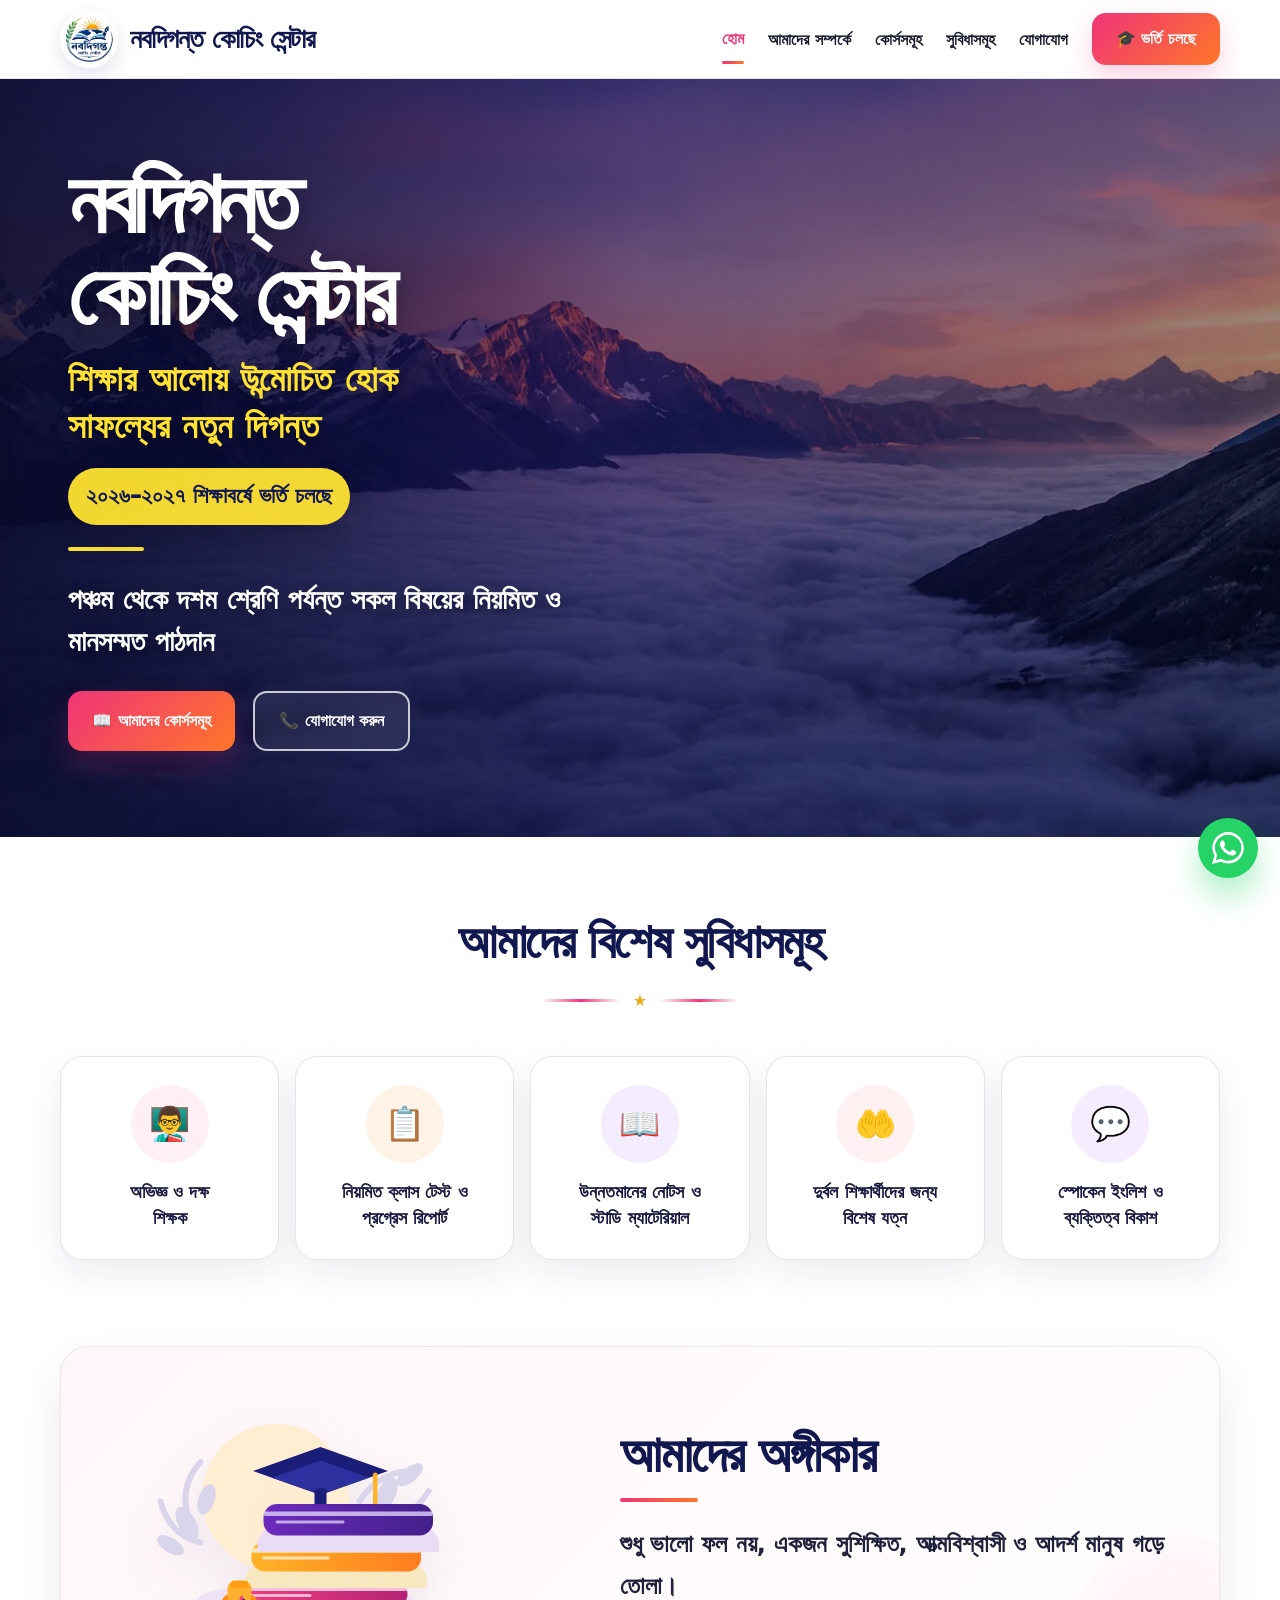
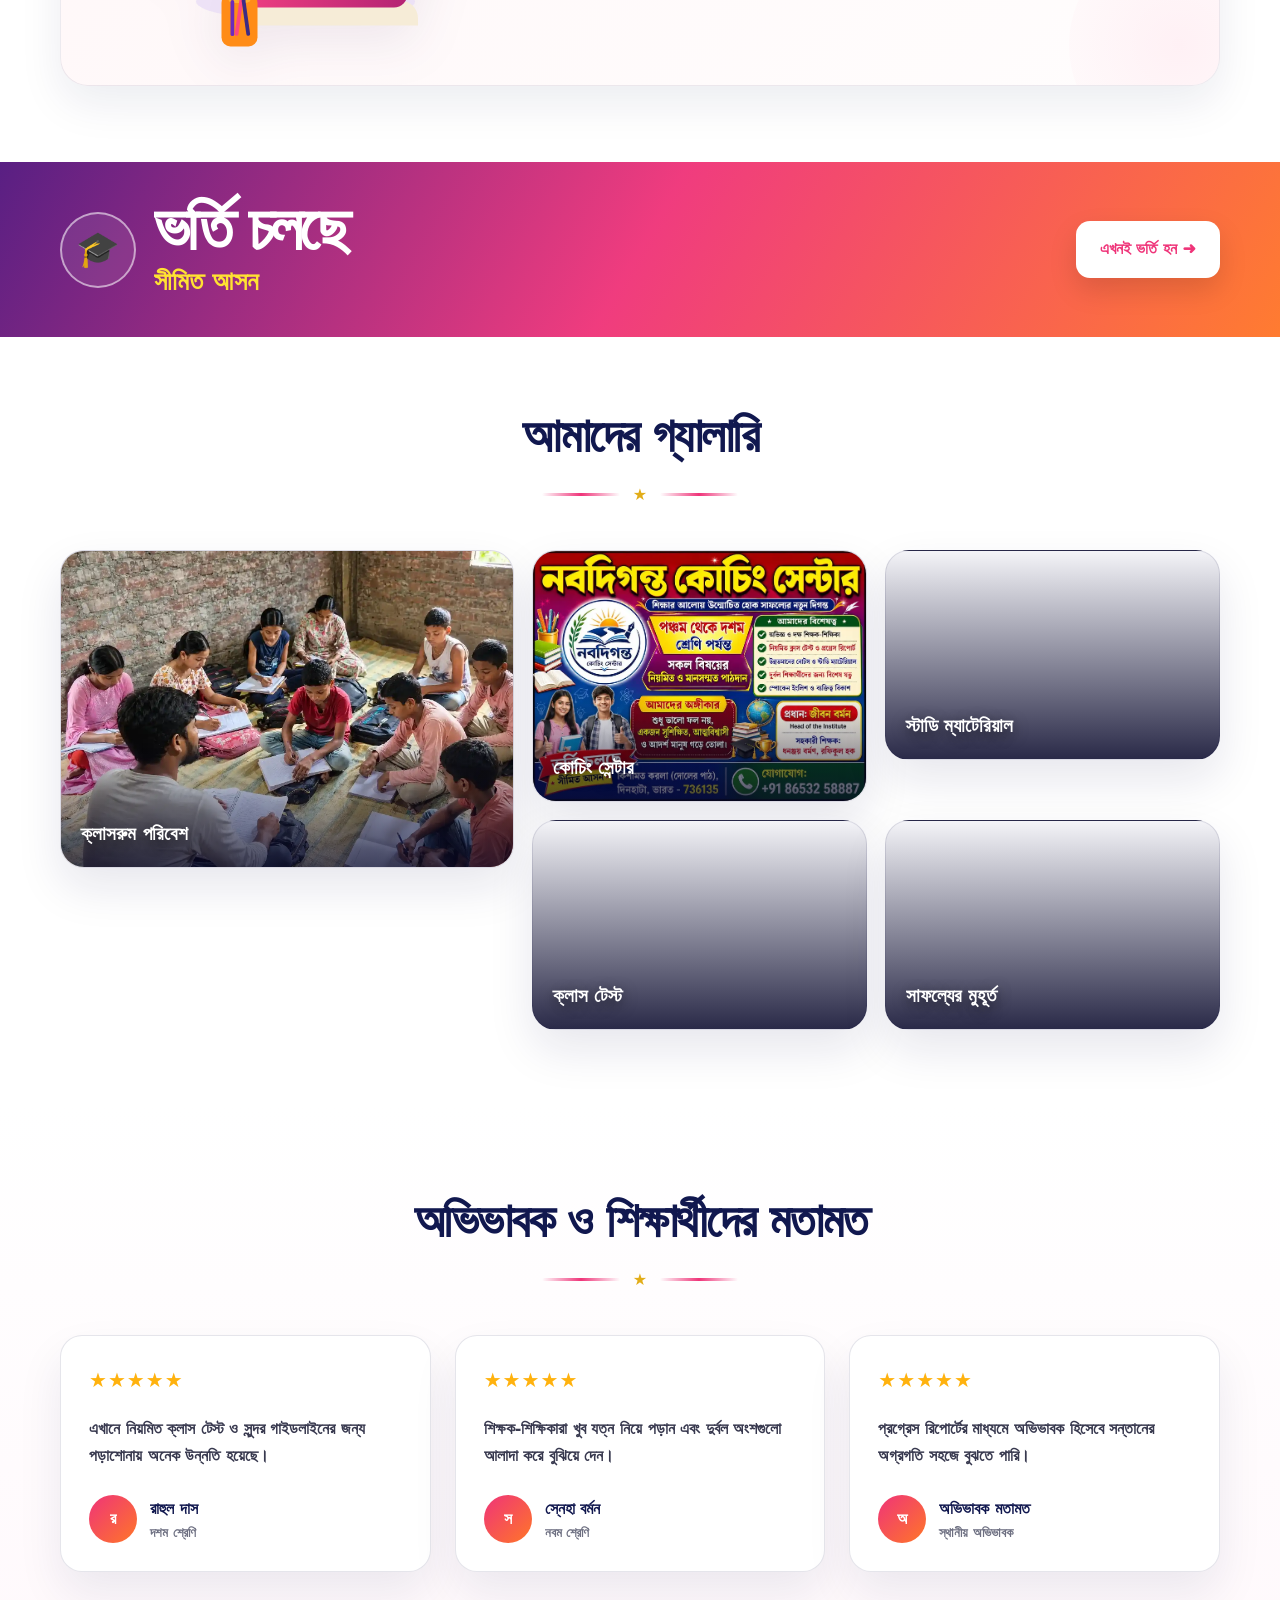
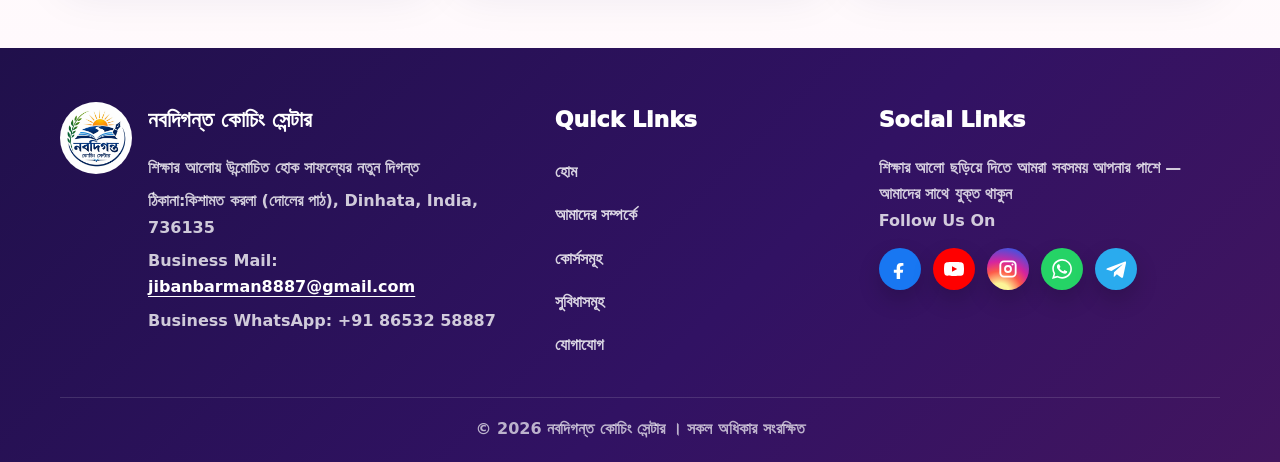
==== index.html @ 36aea7d9 "Update index.html" ====
<!DOCTYPE html>
<html lang="bn">
<head>
  <meta charset="UTF-8" />
  <meta name="viewport" content="width=device-width, initial-scale=1.0" />
  <meta name="description" content="নবদিগন্ত কোচিং সেন্টার - পঞ্চম থেকে দশম শ্রেণি পর্যন্ত সকল বিষয়ের নিয়মিত ও মানসম্মত পাঠদান।" />
  <title>নবদিগন্ত কোচিং সেন্টার</title>
  <link rel="stylesheet" href="style.css">
  
</head>
<body>
  <header class="site-header">
    <div class="container nav">
      <button class="brand nav-go" data-page="home" aria-label="হোমে যান">
        <img src="logo.webp" alt="নবদিগন্ত কোচিং সেন্টার লোগো" class="brand-logo" loading="eager" />
        <span class="brand-title">নবদিগন্ত কোচিং সেন্টার</span>
      </button>
      <button class="hamburger" id="hamburger" aria-label="মেনু">☰</button>
      <nav class="nav-links" id="navLinks">
        <button class="nav-link active" data-page="home">হোম</button>
        <button class="nav-link" data-page="about">আমাদের সম্পর্কে</button>
        <button class="nav-link" data-page="courses">কোর্সসমূহ</button>
        <button class="nav-link" data-page="features">সুবিধাসমূহ</button>
        <button class="nav-link" data-page="contact">যোগাযোগ</button>
        <button class="nav-cta" data-page="contact">🎓 ভর্তি চলছে</button>
      </nav>
    </div>
  </header>

  <main>
    <section id="home" class="page active">
      <div class="hero">
        <div class="container">
          <div class="hero-content">
            <h1>নবদিগন্ত<br>কোচিং সেন্টার</h1>
            <p class="tagline">শিক্ষার আলোয় উন্মোচিত হোক<br>সাফল্যের নতুন দিগন্ত</p>
            <p class="session-badge">২০২৬–২০২৭ শিক্ষাবর্ষে ভর্তি চলছে</p>
            <div class="hero-line"></div>
            <p class="sub">পঞ্চম থেকে দশম শ্রেণি পর্যন্ত সকল বিষয়ের নিয়মিত ও মানসম্মত পাঠদান</p>
            <div class="hero-actions">
              <button class="btn btn-primary" data-page="courses">📖 আমাদের কোর্সসমূহ</button>
              <button class="btn btn-ghost" data-page="contact">📞 যোগাযোগ করুন</button>
            </div>
          </div>
        </div>
      </div>

      <section class="section">
        <div class="container">
          <h2 class="section-title">আমাদের বিশেষ সুবিধাসমূহ</h2>
          <div class="title-deco">★</div>
          <div class="features">
            <article class="feature-card"><div class="feature-icon">👨‍🏫</div><h3>অভিজ্ঞ ও দক্ষ<br>শিক্ষক</h3></article>
            <article class="feature-card"><div class="feature-icon">📋</div><h3>নিয়মিত ক্লাস টেস্ট ও<br>প্রগ্রেস রিপোর্ট</h3></article>
            <article class="feature-card"><div class="feature-icon">📖</div><h3>উন্নতমানের নোটস ও<br>স্টাডি ম্যাটেরিয়াল</h3></article>
            <article class="feature-card"><div class="feature-icon">🤲</div><h3>দুর্বল শিক্ষার্থীদের জন্য<br>বিশেষ যত্ন</h3></article>
            <article class="feature-card"><div class="feature-icon">💬</div><h3>স্পোকেন ইংলিশ ও<br>ব্যক্তিত্ব বিকাশ</h3></article>
          </div>
        </div>
      </section>

            <section class="section commitment-section" style="padding-top:10px">
        <div class="container">
          <div class="commitment commitment-card">
            <div class="commit-visual" aria-hidden="true">
              <svg viewBox="0 0 520 360" role="img" aria-label="বই ও গ্র্যাজুয়েশন ক্যাপ ইলাস্ট্রেশন">
                <defs>
                  <linearGradient id="bookPurple" x1="0" x2="1">
                    <stop offset="0" stop-color="#6c2bbd"/>
                    <stop offset="1" stop-color="#43208a"/>
                  </linearGradient>
                  <linearGradient id="bookOrange" x1="0" x2="1">
                    <stop offset="0" stop-color="#ffb327"/>
                    <stop offset="1" stop-color="#ff7c1f"/>
                  </linearGradient>
                  <linearGradient id="bookPink" x1="0" x2="1">
                    <stop offset="0" stop-color="#f03f81"/>
                    <stop offset="1" stop-color="#b42374"/>
                  </linearGradient>
                </defs>
                <circle cx="170" cy="155" r="98" fill="#ffeecf" opacity="0.95"/>
                <ellipse cx="210" cy="294" rx="146" ry="26" fill="#eadff6" opacity="0.85"/>
                <g fill="none" stroke="#d9d5ea" stroke-width="8" stroke-linecap="round">
                  <path d="M58 194c-14-33-10-62 12-86"/>
                  <path d="M70 215c-27-6-45-24-53-54"/>
                  <path d="M282 160c19-29 48-43 79-40"/>
                  <path d="M296 190c34 2 59-13 78-43"/>
                </g>
                <g fill="#d9d5ea">
                  <ellipse cx="52" cy="190" rx="12" ry="24" transform="rotate(-28 52 190)"/>
                  <ellipse cx="78" cy="158" rx="11" ry="21" transform="rotate(18 78 158)"/>
                  <ellipse cx="30" cy="219" rx="10" ry="20" transform="rotate(-58 30 219)"/>
                  <ellipse cx="318" cy="151" rx="12" ry="24" transform="rotate(24 318 151)"/>
                  <ellipse cx="349" cy="125" rx="10" ry="21" transform="rotate(52 349 125)"/>
                  <ellipse cx="356" cy="185" rx="10" ry="19" transform="rotate(66 356 185)"/>
                </g>
                <g transform="translate(104 88)">
                  <g transform="translate(50 0)">
                    <polygon points="76,0 166,32 76,64 -14,32" fill="#1a1e78"/>
                    <polygon points="76,18 141,41 76,63 11,41" fill="#2e34a4" opacity="0.9"/>
                    <rect x="68" y="55" width="16" height="28" rx="4" fill="#1a1e78"/>
                    <path d="M149 37v64" stroke="#ffb327" stroke-width="6" stroke-linecap="round"/>
                    <circle cx="149" cy="109" r="10" fill="#ff9e13"/>
                  </g>
                  <g transform="translate(0 178)">
                    <path d="M34 27h198c14 0 24 10 24 24v9H10v-9c0-14 10-24 24-24Z" fill="#f6ecd7"/>
                    <rect x="18" y="0" width="224" height="36" rx="18" fill="url(#bookPink)"/>
                    <rect x="18" y="8" width="224" height="6" rx="3" fill="#ffd8ea" opacity="0.85"/>
                    <rect x="28" y="18" width="86" height="4" rx="2" fill="#ffd8ea" opacity="0.8"/>
                  </g>
                  <g transform="translate(20 126)">
                    <path d="M30 29h194c14 0 24 10 24 24v9H6v-9c0-14 10-24 24-24Z" fill="#f7e8c0"/>
                    <rect x="14" y="0" width="226" height="40" rx="18" fill="url(#bookOrange)"/>
                    <rect x="14" y="9" width="226" height="6" rx="3" fill="#fff1d4" opacity="0.85"/>
                    <rect x="28" y="20" width="90" height="4" rx="2" fill="#fff1d4" opacity="0.82"/>
                  </g>
                  <g transform="translate(36 76)">
                    <path d="M30 31h194c14 0 24 10 24 24v9H6v-9c0-14 10-24 24-24Z" fill="#e9ddf5"/>
                    <rect x="14" y="0" width="226" height="42" rx="18" fill="url(#bookPurple)"/>
                    <rect x="14" y="10" width="226" height="6" rx="3" fill="#d8c8f5" opacity="0.85"/>
                    <rect x="30" y="22" width="92" height="4" rx="2" fill="#d8c8f5" opacity="0.8"/>
                  </g>
                  <g transform="translate(-6 178)">
                    <rect x="0" y="18" width="48" height="70" rx="12" fill="#ff8c17"/>
                    <rect x="8" y="2" width="32" height="28" rx="8" fill="#ffb02f"/>
                    <rect x="12" y="0" width="24" height="10" rx="5" fill="#ff9e13"/>
                    <rect x="12" y="26" width="5" height="48" rx="2.5" fill="#6c2bbd"/>
                    <rect x="21" y="20" width="5" height="54" rx="2.5" fill="#ff477e" transform="rotate(8 23.5 47)"/>
                    <rect x="30" y="24" width="5" height="50" rx="2.5" fill="#3d2b84" transform="rotate(-8 32.5 49)"/>
                  </g>
                </g>
              </svg>
            </div>
            <div class="commit-text">
              <h2>আমাদের অঙ্গীকার</h2>
              <div class="commit-underline" aria-hidden="true"></div>
              <p>শুধু ভালো ফল নয়, একজন সুশিক্ষিত, আত্মবিশ্বাসী ও আদর্শ মানুষ গড়ে তোলা।</p>
            </div>
          </div>
        </div>
      </section>

      <section class="admit-strip">
        <div class="container admit-inner">
          <div class="admit-text"><div class="admit-icon">🎓</div><div><h2>ভর্তি চলছে</h2><p>সীমিত আসন</p></div></div>
          <button class="btn" data-page="contact">এখনই ভর্তি হন ➜</button>
        </div>
      </section>

     <section class="section gallery-section">
  <div class="container">
    <h2 class="section-title">আমাদের গ্যালারি</h2>
    <div class="title-deco">★</div>

    <div class="gallery-grid">
      <article class="gallery-card has-image">
        <img src="gallery-classroom.webp" alt="ক্লাসরুম পরিবেশ" loading="lazy">
        <div class="gallery-caption">ক্লাসরুম পরিবেশ</div>
      </article>

      <article class="gallery-card has-image">
        <img src="gallery-center.webp" alt="কোচিং সেন্টার" loading="lazy">
        <div class="gallery-caption">কোচিং সেন্টার</div>
      </article>

      <article class="gallery-card placeholder">
        <div class="gallery-placeholder-text">স্টাডি ম্যাটেরিয়াল</div>
      </article>

      <article class="gallery-card placeholder">
        <div class="gallery-placeholder-text">ক্লাস টেস্ট</div>
      </article>

      <article class="gallery-card placeholder">
        <div class="gallery-placeholder-text">সাফল্যের মুহূর্ত</div>
      </article>
    </div>
  </div>
</section>

      <section class="section testimonials">
        <div class="container">
          <h2 class="section-title">অভিভাবক ও শিক্ষার্থীদের মতামত</h2>
          <div class="title-deco">★</div>
          <div class="testimonial-grid">
            <article class="testimonial-card"><div><div class="stars">★★★★★</div><p>এখানে নিয়মিত ক্লাস টেস্ট ও সুন্দর গাইডলাইনের জন্য পড়াশোনায় অনেক উন্নতি হয়েছে।</p></div><div class="reviewer"><div class="avatar">র</div><div><b>রাহুল দাস</b><span>দশম শ্রেণি</span></div></div></article>
            <article class="testimonial-card"><div><div class="stars">★★★★★</div><p>শিক্ষক-শিক্ষিকারা খুব যত্ন নিয়ে পড়ান এবং দুর্বল অংশগুলো আলাদা করে বুঝিয়ে দেন।</p></div><div class="reviewer"><div class="avatar">স</div><div><b>স্নেহা বর্মন</b><span>নবম শ্রেণি</span></div></div></article>
            <article class="testimonial-card"><div><div class="stars">★★★★★</div><p>প্রগ্রেস রিপোর্টের মাধ্যমে অভিভাবক হিসেবে সন্তানের অগ্রগতি সহজে বুঝতে পারি।</p></div><div class="reviewer"><div class="avatar">অ</div><div><b>অভিভাবক মতামত</b><span>স্থানীয় অভিভাবক</span></div></div></article>
          </div>
        </div>
      </section>
    </section>

    <section id="about" class="page">
      <div class="page-hero"><div class="container"><h1>আমাদের সম্পর্কে</h1><p>শিক্ষার আলোয় উজ্জ্বল ভবিষ্যৎ গড়ার অঙ্গীকার।</p></div></div>
      <div class="section"><div class="container teacher-grid">
        <article class="teacher-card"><div class="teacher-photo"><img src="jibon.jpeg" alt="জীবন বর্মন" loading="lazy"></div><div class="teacher-content"><h3>জীবন বর্মন</h3><span class="badge">Head of the Institute</span><p>নবদিগন্ত কোচিং সেন্টারের প্রধান হিসেবে তিনি শিক্ষার্থীদের নিয়মিত, মানসম্মত ও ফলপ্রসূ পাঠদানের মাধ্যমে আত্মবিশ্বাসী করে তুলতে কাজ করেন।</p><button class="details-btn" data-teacher="jibon">বিস্তারিত দেখুন ➜</button></div></article>
        <article class="teacher-card"><div class="teacher-photo"><img src="dhananjay.webp" alt="ধনঞ্জয় বর্মণ" loading="lazy"></div><div class="teacher-content"><h3>ধনঞ্জয় বর্মণ</h3><span class="badge">Assistant Teacher</span><p>বিষয়ভিত্তিক সহায়তা, নিয়মিত অনুশীলন এবং দুর্বল শিক্ষার্থীদের বিশেষ যত্নের মাধ্যমে শিক্ষার্থীদের অগ্রগতি নিশ্চিত করেন।</p><button class="details-btn" data-teacher="dhananjay">বিস্তারিত দেখুন ➜</button></div></article>
        <article class="teacher-card"><div class="teacher-photo"><img src="rafikul.webp" alt="রফিকুল হক" loading="lazy"></div><div class="teacher-content"><h3>রফিকুল হক</h3><span class="badge">Assistant Teacher</span><p>সহজ ভাষায় পড়ানো, নিয়মিত মূল্যায়ন এবং স্টাডি ম্যাটেরিয়ালের মাধ্যমে শিক্ষার্থীদের শেখার পথকে আরও কার্যকর করে তোলেন।</p><button class="details-btn" data-teacher="rafikul">বিস্তারিত দেখুন ➜</button></div></article>
      </div></div>
    </section>

    <section id="courses" class="page">
      <div class="page-hero"><div class="container"><h1>কোর্সসমূহ</h1><p>পঞ্চম থেকে দশম শ্রেণি পর্যন্ত সকল বিষয়।</p></div></div>
      <div class="section course-section-body">
        <div class="container cards-grid course-layout">
          <article class="course-card course-style-card">
            <span class="class-badge">Class 5</span>
            <h3>পঞ্চম শ্রেণি</h3>
            <p>সকল বিষয়ে নিয়মিত ক্লাস, নিয়মিত ক্লাস টেস্ট এবং উন্নতমানের স্টাডি ম্যাটেরিয়াল সহ সম্পূর্ণ পাঠদান।</p>
            <button class="course-contact-btn" data-page="contact">যোগাযোগ করুন</button>
          </article>
          <article class="course-card course-style-card">
            <span class="class-badge">Class 6</span>
            <h3>ষষ্ঠ শ্রেণি</h3>
            <p>সকল বিষয়ে নিয়মিত ক্লাস, নিয়মিত ক্লাস টেস্ট এবং উন্নতমানের স্টাডি ম্যাটেরিয়াল সহ সম্পূর্ণ পাঠদান।</p>
            <button class="course-contact-btn" data-page="contact">যোগাযোগ করুন</button>
          </article>
          <article class="course-card course-style-card">
            <span class="class-badge">Class 7</span>
            <h3>সপ্তম শ্রেণি</h3>
            <p>সকল বিষয়ে নিয়মিত ক্লাস, নিয়মিত ক্লাস টেস্ট এবং উন্নতমানের স্টাডি ম্যাটেরিয়াল সহ সম্পূর্ণ পাঠদান।</p>
            <button class="course-contact-btn" data-page="contact">যোগাযোগ করুন</button>
          </article>
          <article class="course-card course-style-card">
            <span class="class-badge">Class 8</span>
            <h3>অষ্টম শ্রেণি</h3>
            <p>সকল বিষয়ে নিয়মিত ক্লাস, নিয়মিত ক্লাস টেস্ট এবং উন্নতমানের স্টাডি ম্যাটেরিয়াল সহ সম্পূর্ণ পাঠদান।</p>
            <button class="course-contact-btn" data-page="contact">যোগাযোগ করুন</button>
          </article>
          <article class="course-card course-style-card">
            <span class="class-badge">Class 9</span>
            <h3>নবম শ্রেণি</h3>
            <p>সকল বিষয়ে নিয়মিত ক্লাস, নিয়মিত ক্লাস টেস্ট এবং উন্নতমানের স্টাডি ম্যাটেরিয়াল সহ সম্পূর্ণ পাঠদান।</p>
            <button class="course-contact-btn" data-page="contact">যোগাযোগ করুন</button>
          </article>
          <article class="course-card course-style-card">
            <span class="class-badge">Class 10</span>
            <h3>দশম শ্রেণি</h3>
            <p>সকল বিষয়ে নিয়মিত ক্লাস, নিয়মিত ক্লাস টেস্ট এবং উন্নতমানের স্টাডি ম্যাটেরিয়াল সহ সম্পূর্ণ পাঠদান।</p>
            <button class="course-contact-btn" data-page="contact">যোগাযোগ করুন</button>
          </article>
        </div>
      </div>
    </section>

    <section id="features" class="page">
      <div class="page-hero"><div class="container"><h1>সুবিধাসমূহ</h1><p>মানসম্মত পড়াশোনার জন্য প্রয়োজনীয় সব সহায়তা।</p></div></div>
      <div class="section facilities-section-body">
        <div class="container facility-page-grid">
          <article class="facility-detail-card">
            <div class="facility-detail-icon">👨‍🏫</div>
            <h3>অভিজ্ঞ ও দক্ষ শিক্ষক-শিক্ষিকা</h3>
            <p>প্রতিটি বিষয়ে দীর্ঘ অভিজ্ঞতাসম্পন্ন শিক্ষক-শিক্ষিকা দ্বারা পাঠদান করা হয়, যাতে শিক্ষার্থী প্রতিটি বিষয় সহজে ও সঠিকভাবে বুঝতে পারে।</p>
          </article>
          <article class="facility-detail-card">
            <div class="facility-detail-icon">📝</div>
            <h3>নিয়মিত ক্লাস টেস্ট</h3>
            <p>প্রতি অধ্যায় শেষে নিয়মিত ক্লাস টেস্টের মাধ্যমে শিক্ষার্থীর প্রস্তুতি যাচাই করা হয় এবং দুর্বলতা চিহ্নিত করা হয়।</p>
          </article>
          <article class="facility-detail-card">
            <div class="facility-detail-icon">📊</div>
            <h3>প্রগ্রেস রিপোর্ট</h3>
            <p>অভিভাবকদের নিয়মিত প্রগ্রেস রিপোর্ট প্রদান করা হয়, যাতে তারা সন্তানের অগ্রগতি সহজে বুঝতে পারেন।</p>
          </article>
          <article class="facility-detail-card">
            <div class="facility-detail-icon">📚</div>
            <h3>উন্নতমানের স্টাডি ম্যাটেরিয়াল</h3>
            <p>প্রতিটি বিষয়ের জন্য বিশেষভাবে প্রস্তুতকৃত নোটস ও স্টাডি ম্যাটেরিয়াল সরবরাহ করা হয়।</p>
          </article>
          <article class="facility-detail-card">
            <div class="facility-detail-icon">🤝</div>
            <h3>দুর্বল শিক্ষার্থীদের জন্য বিশেষ যত্ন</h3>
            <p>যেসব শিক্ষার্থী পড়াশোনায় পিছিয়ে থাকে তাদের জন্য অতিরিক্ত সময় দিয়ে ব্যক্তিগতভাবে সহায়তা করা হয়।</p>
          </article>
          <article class="facility-detail-card">
            <div class="facility-detail-icon">🗣️</div>
            <h3>স্পোকেন ইংলিশ ও ব্যক্তিত্ব বিকাশ</h3>
            <p>একাডেমিক পড়াশোনার পাশাপাশি স্পোকেন ইংলিশ ও ব্যক্তিত্ব বিকাশমূলক ক্লাসের মাধ্যমে শিক্ষার্থীদের আত্মবিশ্বাসী করে তোলা হয়।</p>
          </article>
        </div>
      </div>
    </section>

    <section id="contact" class="page">
      <div class="page-hero"><div class="container"><h1>যোগাযোগ করুন</h1><p>ভর্তি বা কোর্স সম্পর্কিত তথ্যের জন্য আবেদন করুন।</p></div></div>
      <div class="section"><div class="container contact-layout">
        <div class="contact-card">
          <h3>যোগাযোগ তথ্য</h3>
          <p><b>ঠিকানা:</b> কিশামত করলা (দোলের পাঠ), Dinhata, India, 736135</p>
          <p><b>মোবাইল:</b> +91 86532 58887</p>
          <p>
  <b>ই-মেইল:</b>
  <a class="text-link" href="mailto:jibanbarman8887@gmail.com">jibanbarman8887@gmail.com</a>
</p>

<iframe
  class="map"
  title="নবদিগন্ত কোচিং সেন্টার লোকেশন"
  loading="lazy"
  referrerpolicy="no-referrer-when-downgrade"
  src="https://www.google.com/maps?q=Kishamat%20Karla%20Doler%20Path%2C%20Dinhata%2C%20India%2C%20736135&output=embed">
</iframe>

<div class="map-actions">
  <a class="map-open-link" href="https://maps.app.goo.gl/Ch2WeiC2NN7s2JCHA" target="_blank" rel="noopener">
    📍 Google Maps-এ খুলুন
  </a>
</div>
          
        </div>
        <div class="contact-card">
          <h3>Apply Form</h3>
          <form class="apply-form" id="applyForm">
            <input class="field" id="studentName" placeholder="শিক্ষার্থীর নাম" required>
            <input class="field" id="studentClass" placeholder="শ্রেণি" required>
            <input class="field" id="guardianName" placeholder="অভিভাবকের নাম" required>
            
            <input
  class="field"
  id="phone"
  type="tel"
  inputmode="numeric"
  pattern="[6-9][0-9]{9}"
  maxlength="10"
  placeholder="১০ সংখ্যার মোবাইল নম্বর"
  title="ভারতীয় ১০ সংখ্যার মোবাইল নম্বর দিন, যেমন 8653258887"
  required
>
            <textarea class="field" id="message" placeholder="বার্তা / কোন কোর্সে ভর্তি হতে চান"></textarea>
            <button class="btn btn-primary" type="submit">WhatsApp-এ আবেদন পাঠান ➜</button>
          </form>
        </div>
      </div></div>
    </section>
  </main>

  <footer class="site-footer">
    <div class="container footer-grid">
      <div class="footer-brand">
        <img src="/logo.webp" alt="লোগো" class="footer-logo" loading="lazy">
        <div><h3 class="footer-title">নবদিগন্ত কোচিং সেন্টার</h3><p>শিক্ষার আলোয় উন্মোচিত হোক সাফল্যের নতুন দিগন্ত</p><p><b>ঠিকানা:</b>কিশামত করলা (দোলের পাঠ), Dinhata, India, 736135</p>
            <p><b>Business Mail:</b> 
                <a class="footer-contact-link" href="mailto:jibanbarman8887@gmail.com">jibanbarman8887@gmail.com</a></p>
            <p><b>Business WhatsApp:</b> +91 86532 58887</p>
        </div>
      </div>
      <div><h3 class="footer-title">Quick Links</h3><div class="footer-links"><button class="footer-link" data-page="home">হোম</button><button class="footer-link" data-page="about">আমাদের সম্পর্কে</button><button class="footer-link" data-page="courses">কোর্সসমূহ</button><button class="footer-link" data-page="features">সুবিধাসমূহ</button><button class="footer-link" data-page="contact">যোগাযোগ</button></div></div>
      <div><h3 class="footer-title">Social Links</h3><p> শিক্ষার আলো ছড়িয়ে দিতে আমরা সবসময় আপনার পাশে — আমাদের সাথে যুক্ত থাকুন <br> Follow Us On </p><div class="socials">
          <a class="social fb" href="https://www.facebook.com/share/1J6nj59dWC/" target="_blank" rel="noopener" aria-label="Facebook" title="Facebook">
            <svg viewBox="0 0 24 24" aria-hidden="true"><path fill="currentColor" d="M14 8.2h2.1V5.1c-.36-.05-1.6-.16-3.04-.16-3 0-5.06 1.83-5.06 5.2v2.86H4.6v3.48H8V24h4.1v-7.52h3.2l.51-3.48H12.1v-2.52c0-1 .28-1.68 1.9-1.68Z"/></svg>
          </a>
          <a class="social yt" href="#" target="_blank" rel="noopener" aria-label="YouTube" title="YouTube">
            <svg viewBox="0 0 24 24" aria-hidden="true"><path fill="currentColor" d="M23.5 6.2a3 3 0 0 0-2.1-2.12C19.55 3.6 12 3.6 12 3.6s-7.55 0-9.4.48A3 3 0 0 0 .5 6.2 31.1 31.1 0 0 0 0 12a31.1 31.1 0 0 0 .5 5.8 3 3 0 0 0 2.1 2.12c1.85.48 9.4.48 9.4.48s7.55 0 9.4-.48a3 3 0 0 0 2.1-2.12A31.1 31.1 0 0 0 24 12a31.1 31.1 0 0 0-.5-5.8ZM9.6 15.43V8.57L15.85 12 9.6 15.43Z"/></svg>
          </a>
          <a class="social ig" href="https://www.instagram.com/nabadiganta_coaching_centre?igsh=OGljODZleG50ZTNn" target="_blank" rel="noopener" aria-label="Instagram" title="Instagram">
            <svg viewBox="0 0 24 24" aria-hidden="true"><path fill="none" stroke="currentColor" stroke-width="2.2" d="M7.2 2.8h9.6a4.4 4.4 0 0 1 4.4 4.4v9.6a4.4 4.4 0 0 1-4.4 4.4H7.2a4.4 4.4 0 0 1-4.4-4.4V7.2a4.4 4.4 0 0 1 4.4-4.4Z"/><circle cx="12" cy="12" r="3.6" fill="none" stroke="currentColor" stroke-width="2.2"/><circle cx="17.4" cy="6.6" r="1.25" fill="currentColor"/></svg>
          </a>
          
          <a class="social wa" href="https://wa.me/918653258887?text=নমস্কার%2C%20নবদিগন্ত%20কোচিং%20সেন্টারে%20ভর্তি%20সম্পর্কে%20জানতে%20চাই।" target="_blank" rel="noopener" aria-label="WhatsApp" title="WhatsApp">
            <svg viewBox="0 0 24 24" aria-hidden="true"><path fill="currentColor" d="M20.5 3.5A11.8 11.8 0 0 0 12.1 0C5.6 0 .3 5.25.3 11.72c0 2.07.55 4.1 1.6 5.88L0 24l6.6-1.73a11.9 11.9 0 0 0 5.5 1.38h.01c6.5 0 11.8-5.25 11.8-11.72 0-3.13-1.22-6.07-3.4-8.43Zm-8.4 18.16c-1.75 0-3.46-.47-4.95-1.35l-.36-.22-3.92 1.03 1.04-3.8-.25-.4a9.7 9.7 0 0 1-1.48-5.2c0-5.36 4.45-9.72 9.92-9.72a9.9 9.9 0 0 1 7.02 2.9 9.6 9.6 0 0 1 2.9 6.83c0 5.36-4.45 9.73-9.92 9.73Zm5.45-7.3c-.3-.15-1.78-.87-2.06-.97-.28-.1-.48-.15-.68.15-.2.3-.78.96-.96 1.16-.18.2-.35.22-.65.07-.3-.15-1.27-.46-2.42-1.47-.9-.79-1.5-1.77-1.68-2.06-.18-.3-.02-.46.13-.61.14-.14.3-.35.45-.52.15-.18.2-.3.3-.5.1-.2.05-.37-.02-.52-.07-.15-.68-1.62-.94-2.22-.25-.58-.5-.5-.68-.5h-.58c-.2 0-.52.08-.8.37-.28.3-1.05 1.02-1.05 2.48s1.08 2.88 1.23 3.08c.15.2 2.13 3.2 5.15 4.49.72.31 1.28.5 1.72.64.72.23 1.38.2 1.9.12.58-.09 1.78-.72 2.03-1.41.25-.7.25-1.3.18-1.42-.08-.12-.28-.2-.58-.34Z"/></svg>
          </a>
          <a class="social tg" href="#" target="_blank" rel="noopener" aria-label="Telegram" title="Telegram">
            <svg viewBox="0 0 24 24" aria-hidden="true"><path fill="currentColor" d="M22.2 3.3 1.5 11.2c-1.4.55-1.38 1.32-.25 1.67l5.32 1.64L18.9 6.8c.58-.35 1.12-.16.68.23l-9.98 8.9-.38 5.48c.55 0 .8-.25 1.1-.55l2.65-2.52 5.5 4.03c1.01.55 1.74.27 1.99-.92l3.6-16.65c.37-1.45-.57-2.1-1.86-1.5Z"/></svg>
          </a>
        </div></div>
    </div>
    <div class="container copyright">© 2026 নবদিগন্ত কোচিং সেন্টার । সকল অধিকার সংরক্ষিত</div>
  </footer>

  <a
  class="wa-float"
  href="https://wa.me/918653258887?text=%E0%A6%A8%E0%A6%AE%E0%A6%B8%E0%A7%8D%E0%A6%95%E0%A6%BE%E0%A6%B0%20%E0%A6%B8%E0%A7%8D%E0%A6%AF%E0%A6%BE%E0%A6%B0%20%F0%9F%99%8F%2C%20%E0%A6%86%E0%A6%AE%E0%A6%BF%20%E0%A6%86%E0%A6%AA%E0%A6%A8%E0%A6%BE%E0%A6%B0%20%E0%A6%A8%E0%A6%AC%E0%A6%A6%E0%A6%BF%E0%A6%97%E0%A6%A8%E0%A7%8D%E0%A6%A4%20%E0%A6%95%E0%A7%8B%E0%A6%9A%E0%A6%BF%E0%A6%82%20%E0%A6%B8%E0%A7%87%E0%A6%A8%E0%A7%8D%E0%A6%9F%E0%A6%BE%E0%A6%B0%E0%A7%87%20%E0%A6%AD%E0%A6%B0%E0%A7%8D%E0%A6%A4%E0%A6%BF%20%E0%A6%B8%E0%A6%AE%E0%A7%8D%E0%A6%AA%E0%A6%B0%E0%A7%8D%E0%A6%95%E0%A7%87%20%E0%A6%9C%E0%A6%BE%E0%A6%A8%E0%A6%A4%E0%A7%87%20%E0%A6%9A%E0%A6%BE%E0%A6%87%E0%A5%A4"
  target="_blank"
  rel="noopener"
  aria-label="WhatsApp-এ যোগাযোগ করুন"
  title="WhatsApp-এ যোগাযোগ করুন"
>
  <svg viewBox="0 0 24 24" aria-hidden="true">
    <path fill="currentColor" d="M20.5 3.5A11.8 11.8 0 0 0 12.1 0C5.6 0 .3 5.25.3 11.72c0 2.07.55 4.1 1.6 5.88L0 24l6.6-1.73a11.9 11.9 0 0 0 5.5 1.38h.01c6.5 0 11.8-5.25 11.8-11.72 0-3.13-1.22-6.07-3.4-8.43Zm-8.4 18.16c-1.75 0-3.46-.47-4.95-1.35l-.36-.22-3.92 1.03 1.04-3.8-.25-.4a9.7 9.7 0 0 1-1.48-5.2c0-5.36 4.45-9.72 9.92-9.72a9.9 9.9 0 0 1 7.02 2.9 9.6 9.6 0 0 1 2.9 6.83c0 5.36-4.45 9.73-9.92 9.73Zm5.45-7.3c-.3-.15-1.78-.87-2.06-.97-.28-.1-.48-.15-.68.15-.2.3-.78.96-.96 1.16-.18.2-.35.22-.65.07-.3-.15-1.27-.46-2.42-1.47-.9-.79-1.5-1.77-1.68-2.06-.18-.3-.02-.46.13-.61.14-.14.3-.35.45-.52.15-.18.2-.3.3-.5.1-.2.05-.37-.02-.52-.07-.15-.68-1.62-.94-2.22-.25-.58-.5-.5-.68-.5h-.58c-.2 0-.52.08-.8.37-.28.3-1.05 1.02-1.05 2.48s1.08 2.88 1.23 3.08c.15.2 2.13 3.2 5.15 4.49.72.31 1.28.5 1.72.64.72.23 1.38.2 1.9.12.58-.09 1.78-.72 2.03-1.41.25-.7.25-1.3.18-1.42-.08-.12-.28-.2-.58-.34Z"/>
  </svg>
</a>

  <div class="modal" id="teacherModal">
    <div class="modal-box">
      <div class="modal-head"><h2 id="modalTitle">শিক্ষকের তথ্য</h2><button class="modal-close" id="modalClose">×</button></div>
      <div class="modal-body" id="modalBody"></div>
    </div>
  </div>
  <script src="script.js" defer></script>
  
</body>
</html>
---- style.css ----
:root{
      --navy:#11184f;--ink:#17162f;--muted:#666a80;--pink:#ef3479;--orange:#ff7628;--yellow:#ffe232;--purple:#4d167e;--violet:#241052;--soft:#fff8f6;--card:#fff;--line:rgba(18,24,79,.11);--shadow:0 18px 48px rgba(18,24,79,.12);--shadow2:0 12px 28px rgba(239,52,121,.22);--max:1160px;--radius:26px;
    }
    *{box-sizing:border-box}
    html{scroll-behavior:smooth}
    body{margin:0;font-family:system-ui,-apple-system,"Segoe UI","Noto Sans Bengali","Nirmala UI",Arial,sans-serif;color:var(--ink);background:#fff;line-height:1.65;text-rendering:optimizeLegibility}
    img{max-width:100%;display:block}
    a{color:inherit;text-decoration:none}
    button,input,textarea{font:inherit}
    .container{width:min(var(--max),calc(100% - 34px));margin-inline:auto}

    /* Header */
    .site-header{position:sticky;top:0;z-index:1000;background:rgba(255,255,255,.96);backdrop-filter:blur(18px);border-bottom:1px solid var(--line)}
    .nav{height:78px;display:flex;align-items:center;justify-content:space-between;gap:22px}
    .brand{display:flex;align-items:center;gap:12px;min-width:fit-content;border:0;background:transparent;cursor:pointer;padding:0;text-align:left}
    .brand-logo{width:58px;height:58px;border-radius:50%;object-fit:cover;box-shadow:0 8px 20px rgba(17,24,79,.11)}
    .brand-title{font-weight:950;color:var(--navy);font-size:clamp(19px,2.1vw,28px);line-height:1.08;letter-spacing:-.035em}
    .nav-links{display:flex;align-items:center;gap:24px;font-weight:850;color:#17192d}
    .nav-link{position:relative;padding:23px 0 20px;border:0;background:transparent;cursor:pointer;font-size:15.5px;font-weight:950;color:#17192d;white-space:nowrap;transition:.22s ease}
    .nav-link::after{content:"";position:absolute;left:50%;right:50%;bottom:8px;height:3px;border-radius:99px;background:linear-gradient(90deg,var(--pink),var(--orange));transition:.28s ease}
    .nav-link:hover,.nav-link.active{color:var(--pink);transform:translateY(-1px)}
    .nav-link:hover::after,.nav-link.active::after{left:0;right:0}
    .nav-cta{border:0;cursor:pointer;display:inline-flex;align-items:center;gap:8px;padding:13px 24px;border-radius:14px;background:linear-gradient(135deg,var(--pink),var(--orange));color:white;font-weight:950;box-shadow:var(--shadow2);white-space:nowrap;transition:.25s ease}
    .nav-cta:hover{transform:translateY(-2px);box-shadow:0 16px 34px rgba(239,52,121,.28)}
    .hamburger{display:none;border:0;background:#fff0f4;color:var(--pink);width:44px;height:44px;border-radius:14px;font-size:25px;font-weight:900;cursor:pointer}

    /* Page switching */
    .page{display:none}
    .page.active{display:block}

    /* Hero */
    .hero{position:relative;min-height:640px;display:flex;align-items:center;overflow:hidden;background-image:linear-gradient(90deg,rgba(9,9,40,.84),rgba(20,15,57,.48),rgba(7,8,28,.40)),url('/hero.bg.webp');background-size:cover;background-position:center}
    .hero-content{width:min(620px,100%);padding:78px 0 86px;margin-left:clamp(18px,4vw,62px)}
    .hero h1{margin:0 0 14px;color:#fff;font-size:clamp(47px,7vw,88px);line-height:1.05;font-weight:1000;letter-spacing:-.06em;text-shadow:0 8px 24px rgba(0,0,0,.35)}
    .hero .tagline{margin:0;color:var(--yellow);font-size:clamp(24px,3vw,35px);font-weight:950;line-height:1.35;text-shadow:0 6px 18px rgba(0,0,0,.28)}
    .hero-line{width:76px;height:4px;border-radius:99px;background:var(--yellow);margin:18px 0}
    .hero .sub{color:#fff;font-size:clamp(19px,2.2vw,28px);font-weight:850;max-width:510px;line-height:1.5;text-shadow:0 6px 18px rgba(0,0,0,.3)}
    .hero-actions{display:flex;gap:18px;flex-wrap:wrap;margin-top:28px}
    .btn{border:0;cursor:pointer;display:inline-flex;align-items:center;justify-content:center;gap:10px;padding:15px 24px;border-radius:14px;font-weight:950;transition:.25s ease}
    .btn-primary{background:linear-gradient(135deg,var(--pink),var(--orange));color:#fff;box-shadow:var(--shadow2)}
    .btn-primary:hover,.btn-ghost:hover{transform:translateY(-2px)}
    .btn-ghost{background:rgba(255,255,255,.07);color:#fff;border:2px solid rgba(255,255,255,.75);backdrop-filter:blur(8px)}

    /* Sections */
    .section{padding:76px 0}
    .section-title{text-align:center;margin:0 0 36px;color:var(--navy);font-size:clamp(31px,4vw,48px);line-height:1.18;font-weight:1000;letter-spacing:-.045em}
    .title-deco{display:flex;align-items:center;justify-content:center;gap:13px;margin-top:-18px;margin-bottom:42px;color:#e2ad18}
    .title-deco::before,.title-deco::after{content:"";width:78px;height:3px;border-radius:99px;background:linear-gradient(90deg,transparent,var(--pink),transparent)}
    .features{display:grid;grid-template-columns:repeat(5,1fr);gap:16px}
    .feature-card{background:#fff;border:1px solid var(--line);border-radius:22px;padding:28px 18px;text-align:center;box-shadow:0 14px 36px rgba(17,24,79,.08);transition:.25s ease}
    .feature-card:hover{transform:translateY(-6px);box-shadow:var(--shadow)}
    .feature-icon{width:78px;height:78px;border-radius:50%;display:grid;place-items:center;margin:0 auto 16px;background:#fff0f5;color:var(--pink);font-size:33px}
    .feature-card:nth-child(2) .feature-icon{background:#fff3e8;color:var(--orange)}
    .feature-card:nth-child(3) .feature-icon{background:#f3edff;color:#6d35b5}
    .feature-card:nth-child(4) .feature-icon{background:#fff0f2;color:#f04d62}
    .feature-card:nth-child(5) .feature-icon{background:#f6ecff;color:#8a35ac}
    .feature-card h3{font-size:18px;line-height:1.45;color:#1a1940;margin:0;font-weight:900}
    .commitment-section{padding-top:10px}
    .commitment{position:relative;display:grid;grid-template-columns:minmax(280px,.92fr) minmax(320px,1.08fr);gap:42px;align-items:center;background:linear-gradient(135deg,#fff7f8,#fffdfd);border:1px solid rgba(18,24,79,.08);border-radius:28px;padding:34px 42px;box-shadow:0 18px 44px rgba(17,24,79,.08);overflow:hidden}
    .commitment::before{content:"";position:absolute;inset:auto -70px -70px auto;width:220px;height:220px;border-radius:50%;background:radial-gradient(circle,rgba(255,215,228,.32),rgba(255,215,228,0));pointer-events:none}
    .commit-visual{display:flex;align-items:center;justify-content:center;padding-left:6px}
    .commit-visual svg{width:min(100%,390px);height:auto;filter:drop-shadow(0 18px 24px rgba(48,31,89,.08))}
    .commit-text{position:relative;z-index:1;max-width:570px}
    .commit-text h2{font-size:clamp(34px,4vw,52px);line-height:1.15;color:var(--navy);margin:0 0 14px;font-weight:1000;letter-spacing:-.04em}
    .commit-underline{width:78px;height:4px;border-radius:99px;background:linear-gradient(90deg,var(--pink),var(--orange));margin:0 0 22px}
    .commit-text p{font-size:clamp(22px,2.35vw,24px);font-weight:760;line-height:1.72;margin:0;color:#20223c}

    .commit-text{min-width:0}
    .commit-heading{display:flex;align-items:center;gap:14px;margin-bottom:12px}
    .commit-heading h2{margin:0}
    .commit-heading-icon{width:58px;height:58px;border-radius:18px;display:grid;place-items:center;background:linear-gradient(135deg,#fff0f5,#fff3e8);border:1px solid rgba(239,52,121,.16);box-shadow:0 14px 28px rgba(17,24,79,.09);font-size:30px;flex:0 0 auto}

    .admit-strip{background:linear-gradient(120deg,rgba(82,22,126,.96),rgba(239,52,121,.96),rgba(255,118,40,.96));color:#fff;padding:34px 0;position:relative;overflow:hidden}
    .admit-inner{display:flex;align-items:center;justify-content:space-between;gap:28px}
    .admit-text{display:flex;align-items:center;gap:18px}
    .admit-icon{width:76px;height:76px;border-radius:50%;display:grid;place-items:center;border:2px solid rgba(255,255,255,.55);font-size:35px;background:rgba(255,255,255,.08)}
    .admit-text h2{font-size:clamp(40px,5vw,66px);line-height:1;margin:0;font-weight:1000;letter-spacing:-.06em}
    .admit-text p{margin:0;color:var(--yellow);font-size:26px;font-weight:950}
    .admit-strip .btn{background:#fff;color:var(--pink);box-shadow:0 12px 28px rgba(0,0,0,.13)}

    /* Testimonials - screenshot style */
    .testimonials{background:linear-gradient(180deg,#fff,#fff9fc);padding-top:86px}
    .testimonial-grid{display:grid;grid-template-columns:repeat(3,1fr);gap:24px}
    .testimonial-card{background:#fff;border:1px solid var(--line);border-radius:22px;padding:28px;box-shadow:0 22px 46px rgba(18,24,79,.08);min-height:210px;display:flex;flex-direction:column;justify-content:space-between}
    .stars{color:#ffb20e;font-size:20px;letter-spacing:1px;margin-bottom:18px}
    .testimonial-card p{margin:0 0 26px;color:#38394f;font-weight:650;line-height:1.7}
    .reviewer{display:flex;align-items:center;gap:13px}
    .avatar{width:48px;height:48px;border-radius:50%;display:grid;place-items:center;background:linear-gradient(135deg,var(--pink),var(--orange));color:#fff;font-weight:950}
    .reviewer b{display:block;color:var(--navy);font-weight:950}
    .reviewer span{display:block;color:#6e7082;font-size:13px;font-weight:700}

    /* Gallery Final - 2 images visible, 3 placeholders */
.gallery-section{
  background:#fff;
  padding-top:70px;
}

.gallery-grid{
  display:grid;
  grid-template-columns:1.15fr .85fr .85fr;
  gap:18px;
  align-items:start;
}

.gallery-card{
  position:relative;
  overflow:hidden;
  border-radius:24px;
  background:linear-gradient(180deg,#f4f4f8 0%,#2a2a48 100%);
  box-shadow:0 20px 46px rgba(18,24,79,.10);
  border:1px solid var(--line);
  min-height:210px;
}

/* Image cards: no crop */
.gallery-card.has-image{
  background:#f4f2f7;
}

.gallery-card.has-image img{
  width:100%;
  height:auto;
  display:block;
}

/* First image large */
.gallery-card:nth-child(1){
  grid-row:span 2;
}

/* Caption */
.gallery-caption,
.gallery-placeholder-text{
  position:absolute;
  left:20px;
  bottom:18px;
  z-index:2;
  color:#fff;
  font-weight:950;
  font-size:19px;
  text-shadow:0 4px 14px rgba(0,0,0,.55);
}

/* Gradient only on image cards */
.gallery-card.has-image::after{
  content:"";
  position:absolute;
  left:0;
  right:0;
  bottom:0;
  height:42%;
  background:linear-gradient(180deg,rgba(9,9,40,0),rgba(9,9,40,.72));
  pointer-events:none;
}

/* Placeholder cards */
.gallery-card.placeholder{
  display:flex;
  align-items:flex-end;
}

/* Tablet */
@media (max-width:980px){
  .gallery-grid{
    grid-template-columns:1fr 1fr;
  }

  .gallery-card:nth-child(1){
    grid-row:span 1;
  }
}

/* Mobile */
@media (max-width:620px){
  .gallery-grid{
    grid-template-columns:1fr;
    gap:18px;
  }

  .gallery-card{
    min-height:210px;
    border-radius:20px;
  }

  .gallery-caption,
  .gallery-placeholder-text{
    left:16px;
    bottom:14px;
    font-size:18px;
  }
}
    /* Sub pages */
    .page-hero{padding:96px 0;background:linear-gradient(135deg,var(--violet),var(--pink),var(--orange));color:#fff;text-align:center}
    .page-hero h1{font-size:clamp(40px,6vw,68px);margin:0 0 8px;font-weight:1000;letter-spacing:-.055em}
    .page-hero p{font-size:20px;margin:0;font-weight:750;color:rgba(255,255,255,.92)}
    .info-box{background:#fff;border:1px solid var(--line);border-radius:26px;box-shadow:var(--shadow);padding:34px;margin-top:34px;font-size:19px;font-weight:650}
    .teacher-grid{display:grid;grid-template-columns:repeat(3,1fr);gap:24px}
    .teacher-card{border-radius:24px;background:#fff;border:1px solid var(--line);box-shadow:0 18px 46px rgba(17,24,79,.10);overflow:hidden;display:flex;flex-direction:column}
    .teacher-photo{height:260px;background:linear-gradient(135deg,#fbf0ff,#fff4f7);display:grid;place-items:center;overflow:hidden}
    .teacher-photo img{width:100%;height:100%;object-fit:cover}
    .blank-person{width:90px;height:90px;border-radius:50%;display:grid;place-items:center;background:#ffe7f1;border:1px dashed #ff9cc3;color:#5f2ba1;font-size:42px}
    .teacher-content{padding:24px}
    .teacher-content h3{font-size:31px;line-height:1.1;color:var(--navy);margin:0 0 8px;font-weight:1000}
    .badge{display:inline-flex;padding:6px 13px;border-radius:99px;background:#ffe8f2;color:var(--pink);font-weight:950;font-size:13px;margin-bottom:16px}
    .teacher-content p{margin:0 0 18px;color:#45465c;font-weight:650}
    .details-btn{border:0;background:transparent;color:var(--pink);font-weight:950;padding:0;cursor:pointer;display:inline-flex;align-items:center;gap:7px}
    .details-btn:hover{text-decoration:underline;text-underline-offset:5px}
    .cards-grid{display:grid;grid-template-columns:repeat(3,1fr);gap:22px}
    .course-card,.contact-card{background:#fff;border:1px solid var(--line);border-radius:24px;padding:26px;box-shadow:0 18px 46px rgba(17,24,79,.08)}
    .course-card h3,.contact-card h3{font-size:24px;color:var(--navy);margin:0 0 8px}
    .contact-layout{display:grid;grid-template-columns:1fr 1.08fr;gap:24px;align-items:start}
    .apply-form{display:grid;gap:13px}
    .field{width:100%;border:1px solid var(--line);border-radius:14px;padding:13px 15px;background:#fff;color:var(--ink);outline:none}
    .field:focus{border-color:var(--pink);box-shadow:0 0 0 4px rgba(239,52,121,.11)}
    textarea.field{min-height:115px;resize:vertical}
    .map{width:100%;height:315px;border:0;border-radius:22px;box-shadow:var(--shadow)}

    /* Footer */
    .site-footer{background:linear-gradient(135deg,#20104b,#311263 58%,#42155f);color:#fff;padding:54px 0 20px}
    .footer-grid{display:grid;grid-template-columns:1.35fr .85fr 1fr;gap:34px;align-items:start}
    .footer-brand{display:flex;align-items:flex-start;gap:16px}
    .footer-logo{width:72px;height:72px;border-radius:50%;object-fit:cover;background:#fff;flex:0 0 auto}
    .footer-title{margin:0 0 16px;font-size:22px;font-weight:1000}
    .site-footer p{margin:7px 0;color:rgba(255,255,255,.78);font-weight:650}
    .footer-links{display:grid;gap:9px}
    .footer-link{position:relative;width:max-content;border:0;background:transparent;color:rgba(255,255,255,.82);font-weight:850;padding:4px 0;cursor:pointer}
    .footer-link::after{content:"";position:absolute;left:0;bottom:0;width:0;height:2px;border-radius:99px;background:linear-gradient(90deg,var(--pink),var(--orange));transition:.25s ease}
    .footer-link:hover{color:#fff;transform:translateX(4px)}
    .footer-link:hover::after{width:100%}
    .socials{display:flex;gap:12px;flex-wrap:wrap;margin-top:14px}
    .social{width:42px;height:42px;border-radius:50%;display:grid;place-items:center;color:#fff;font-weight:1000;transition:.25s ease;box-shadow:0 10px 22px rgba(0,0,0,.18)}
    .social svg{width:20px;height:20px;display:block}
    .social:hover{transform:translateY(-4px) scale(1.04)}
    .social:focus-visible{outline:3px solid rgba(255,255,255,.65);outline-offset:4px}
    .fb{background:#1877f2}.yt{background:#ff0000}.ig{background:radial-gradient(circle at 30% 110%,#fdf497 0 20%,#fd5949 42%,#d6249f 60%,#285AEB 92%)}.x{background:#59627a}.in{background:#0a66c2}.wa{background:#25d366}.tg{background:#2aabee}
    .copyright{margin-top:34px;padding-top:18px;border-top:1px solid rgba(255,255,255,.13);text-align:center;color:rgba(255,255,255,.68);font-weight:650}

    /* WhatsApp floating */
.wa-float{
  position:fixed;
  right:22px;
  bottom:22px;
  width:60px;
  height:60px;
  border-radius:50%;
  z-index:999;
  display:grid;
  place-items:center;
  background:#25d366;
  color:#fff;
  box-shadow:0 18px 32px rgba(37,211,102,.36);
  transition:.25s ease;
}

.wa-float svg{
  width:32px;
  height:32px;
  display:block;
}

.wa-float:hover{
  transform:translateY(-4px) scale(1.05);
  box-shadow:0 22px 38px rgba(37,211,102,.45);
}

@media (max-width:620px){
  .wa-float{
    width:54px;
    height:54px;
    right:15px;
    bottom:15px;
  }

  .wa-float svg{
    width:29px;
    height:29px;
  }
}
    /* Modal */
    .modal{position:fixed;inset:0;display:none;align-items:center;justify-content:center;background:rgba(7,9,30,.62);z-index:2000;padding:18px}
    .modal.show{display:flex}
    .modal-box{width:min(680px,100%);background:#fff;border-radius:24px;box-shadow:0 30px 80px rgba(0,0,0,.28);overflow:hidden}
    .modal-head{padding:20px 24px;background:linear-gradient(135deg,var(--pink),var(--orange));color:#fff;display:flex;align-items:center;justify-content:space-between;gap:16px}
    .modal-head h2{margin:0;font-size:27px;line-height:1.2}
    .modal-close{border:0;width:38px;height:38px;border-radius:50%;background:rgba(255,255,255,.18);color:#fff;font-size:24px;cursor:pointer}
    .modal-body{padding:24px;color:#262841;font-weight:650}
    .modal-body ul{margin:10px 0 0;padding-left:22px}

    @media (max-width:980px){
      .hamburger{display:grid;place-items:center}
      .nav{height:72px}
      .nav-links{position:absolute;top:72px;left:0;right:0;background:#fff;display:none;flex-direction:column;align-items:stretch;gap:0;padding:12px 17px 18px;border-bottom:1px solid var(--line);box-shadow:0 18px 42px rgba(17,24,79,.12)}
      .nav-links.open{display:flex}
      .nav-link{padding:13px 4px;text-align:left}
      .nav-link::after{bottom:5px}
      .nav-cta{padding:12px 16px;justify-content:center}
      .features{grid-template-columns:repeat(2,1fr)}
      .commitment,.contact-layout{grid-template-columns:1fr}
      .commitment{gap:28px;padding:28px 26px}
      .commit-text{text-align:center;max-width:none}
      .commit-underline{margin-inline:auto}
      .commit-visual{padding-left:0}
      .teacher-grid,.cards-grid,.testimonial-grid,.footer-grid{grid-template-columns:1fr}
      .gallery-grid{grid-template-columns:1fr 1fr;grid-auto-rows:190px}
      .gallery-item.big{grid-row:span 1}
    }
    @media (max-width:620px){
      .container{width:min(100% - 26px,var(--max))}
      .brand-title{font-size:18px}
      .brand-logo{width:48px;height:48px}
      .hero{min-height:650px;background-position:center}
      .hero-content{margin-left:0;padding:70px 0 82px}
      .hero h1{font-size:46px}
      .hero .tagline{font-size:24px}
      .hero .sub{font-size:19px}
      .hero-actions,.admit-inner,.admit-text{align-items:flex-start;flex-direction:column}
      .features{grid-template-columns:1fr}
      .section{padding:56px 0}
      .commitment{padding:24px 20px}
      .commit-text h2{font-size:36px}
      .commit-text p{font-size:20px;line-height:1.65}
      .commit-heading{align-items:flex-start;gap:11px}
      .commit-heading-icon{width:48px;height:48px;border-radius:15px;font-size:25px}
      .gallery-grid{grid-template-columns:1fr;grid-auto-rows:190px}
      .footer-brand{flex-direction:column}
      .wa-float{width:54px;height:54px;right:15px;bottom:15px}
    }
  

    /* Uploaded reference-matched body updates: courses + facilities + hero spacing only */
    #courses .section,
    #features .section{background:#fff7fb;padding:80px 0 88px}
    .course-layout{grid-template-columns:repeat(3,minmax(0,1fr));gap:28px;align-items:stretch}
    .course-style-card{border:0;border-radius:22px;padding:28px 26px 24px;min-height:255px;background:#fff;box-shadow:0 22px 55px rgba(32,18,54,.075);display:flex;flex-direction:column;justify-content:flex-start;transition:.25s ease}
    .course-style-card:hover{transform:translateY(-5px);box-shadow:0 30px 70px rgba(32,18,54,.13)}
    .class-badge{display:inline-flex;width:max-content;align-items:center;justify-content:center;padding:9px 18px;border-radius:999px;background:linear-gradient(135deg,#f2357b,#ff6a2a);color:#fff;font-size:13px;font-weight:900;margin-bottom:24px;box-shadow:0 10px 22px rgba(242,53,123,.22)}
    .course-style-card h3{font-size:26px;line-height:1.22;color:#12133f;margin:0 0 16px;font-weight:1000}
    .course-style-card p{font-size:16px;line-height:1.8;color:#76788c;margin:0 0 24px;flex:1}
    .course-contact-btn{border:0;width:100%;padding:15px 18px;border-radius:14px;background:linear-gradient(135deg,rgba(242,53,123,.10),rgba(255,106,42,.10));color:#f2357b;font-weight:1000;font-size:16px;cursor:pointer;transition:.25s ease}
    .course-contact-btn:hover{background:linear-gradient(135deg,#f2357b,#ff6a2a);color:#fff;transform:translateY(-2px);box-shadow:0 16px 32px rgba(242,53,123,.22)}

    .facility-page-grid{display:grid;grid-template-columns:repeat(3,minmax(0,1fr));gap:28px}
    .facility-detail-card{background:#fff;border-radius:22px;padding:30px 26px 28px;min-height:245px;box-shadow:0 22px 55px rgba(32,18,54,.075);border:0;transition:.25s ease}
    .facility-detail-card:hover{transform:translateY(-5px);box-shadow:0 30px 70px rgba(32,18,54,.13)}
    .facility-detail-icon{width:58px;height:58px;border-radius:50%;display:grid;place-items:center;font-size:27px;background:linear-gradient(135deg,#f2357b,#ff6a2a);box-shadow:0 14px 26px rgba(242,53,123,.20);margin-bottom:24px}
    .facility-detail-card h3{font-size:23px;line-height:1.35;color:#12133f;margin:0 0 16px;font-weight:1000}
    .facility-detail-card p{font-size:16px;line-height:1.82;color:#74778c;margin:0}
    .hero-content{padding-left:8px;text-align:left;margin-left:0}
    @media (max-width:980px){.course-layout,.facility-page-grid{grid-template-columns:repeat(2,minmax(0,1fr));gap:20px}.course-style-card,.facility-detail-card{min-height:auto}}
    @media (max-width:640px){#courses .section,#features .section{padding:50px 0 62px}.course-layout,.facility-page-grid{grid-template-columns:1fr}.course-style-card,.facility-detail-card{padding:24px 20px}.course-style-card h3{font-size:23px}.facility-detail-card h3{font-size:21px}.hero-content{padding-left:0}}

    .text-link{
  color:var(--pink);
  font-weight:900;
  text-decoration:underline;
  text-underline-offset:4px;
  word-break:break-word;
}
.text-link:hover{
  color:var(--orange);
}

.footer-contact-link{
  color:#fff;
  font-weight:900;
  text-decoration:underline;
  text-underline-offset:4px;
  word-break:break-word;
}
.footer-contact-link:hover{
  color:var(--yellow);
}

.map-actions{
  margin-top:12px;
}

.map-open-link{
  display:inline-flex;
  align-items:center;
  justify-content:center;
  gap:8px;
  padding:12px 16px;
  border-radius:14px;
  background:linear-gradient(135deg,var(--pink),var(--orange));
  color:#fff;
  font-weight:950;
  box-shadow:0 12px 24px rgba(239,52,121,.18);
  transition:.25s ease;
}

.map-open-link:hover{
  transform:translateY(-2px);
  box-shadow:0 16px 30px rgba(239,52,121,.25);
}

.session-badge{
  display:inline-flex;
  align-items:center;
  justify-content:center;
  margin:18px 0 4px;
  padding:10px 18px;
  border-radius:999px;
  background:rgba(255,226,50,.95);
  color:#11184f;
  font-size:clamp(17px,2vw,22px);
  font-weight:1000;
  box-shadow:0 12px 28px rgba(0,0,0,.18);
}

/* Mobile only hero title size fix */
@media (max-width:620px){
  .hero h1{
    font-size:clamp(34px, 10vw, 40px);
    line-height:1.08;
    letter-spacing:-.04em;
  }
}
/* Mobile gallery overlap fix */
@media (max-width:620px){

  .gallery-section{
    padding-top:50px;
  }

  .gallery-grid{
    display:flex !important;
    flex-direction:column !important;
    gap:18px !important;
  }

  .gallery-card,
  .gallery-card:nth-child(1){
    grid-row:auto !important;
    width:100% !important;
    min-height:0 !important;
    height:auto !important;
    overflow:hidden !important;
    border-radius:20px;
  }

  .gallery-card.has-image img{
    width:100% !important;
    height:auto !important;
    display:block !important;
  }

  .gallery-card.placeholder{
    height:220px !important;
    min-height:220px !important;
  }

  .gallery-caption,
  .gallery-placeholder-text{
    left:16px;
    bottom:14px;
    font-size:18px;
  }
}
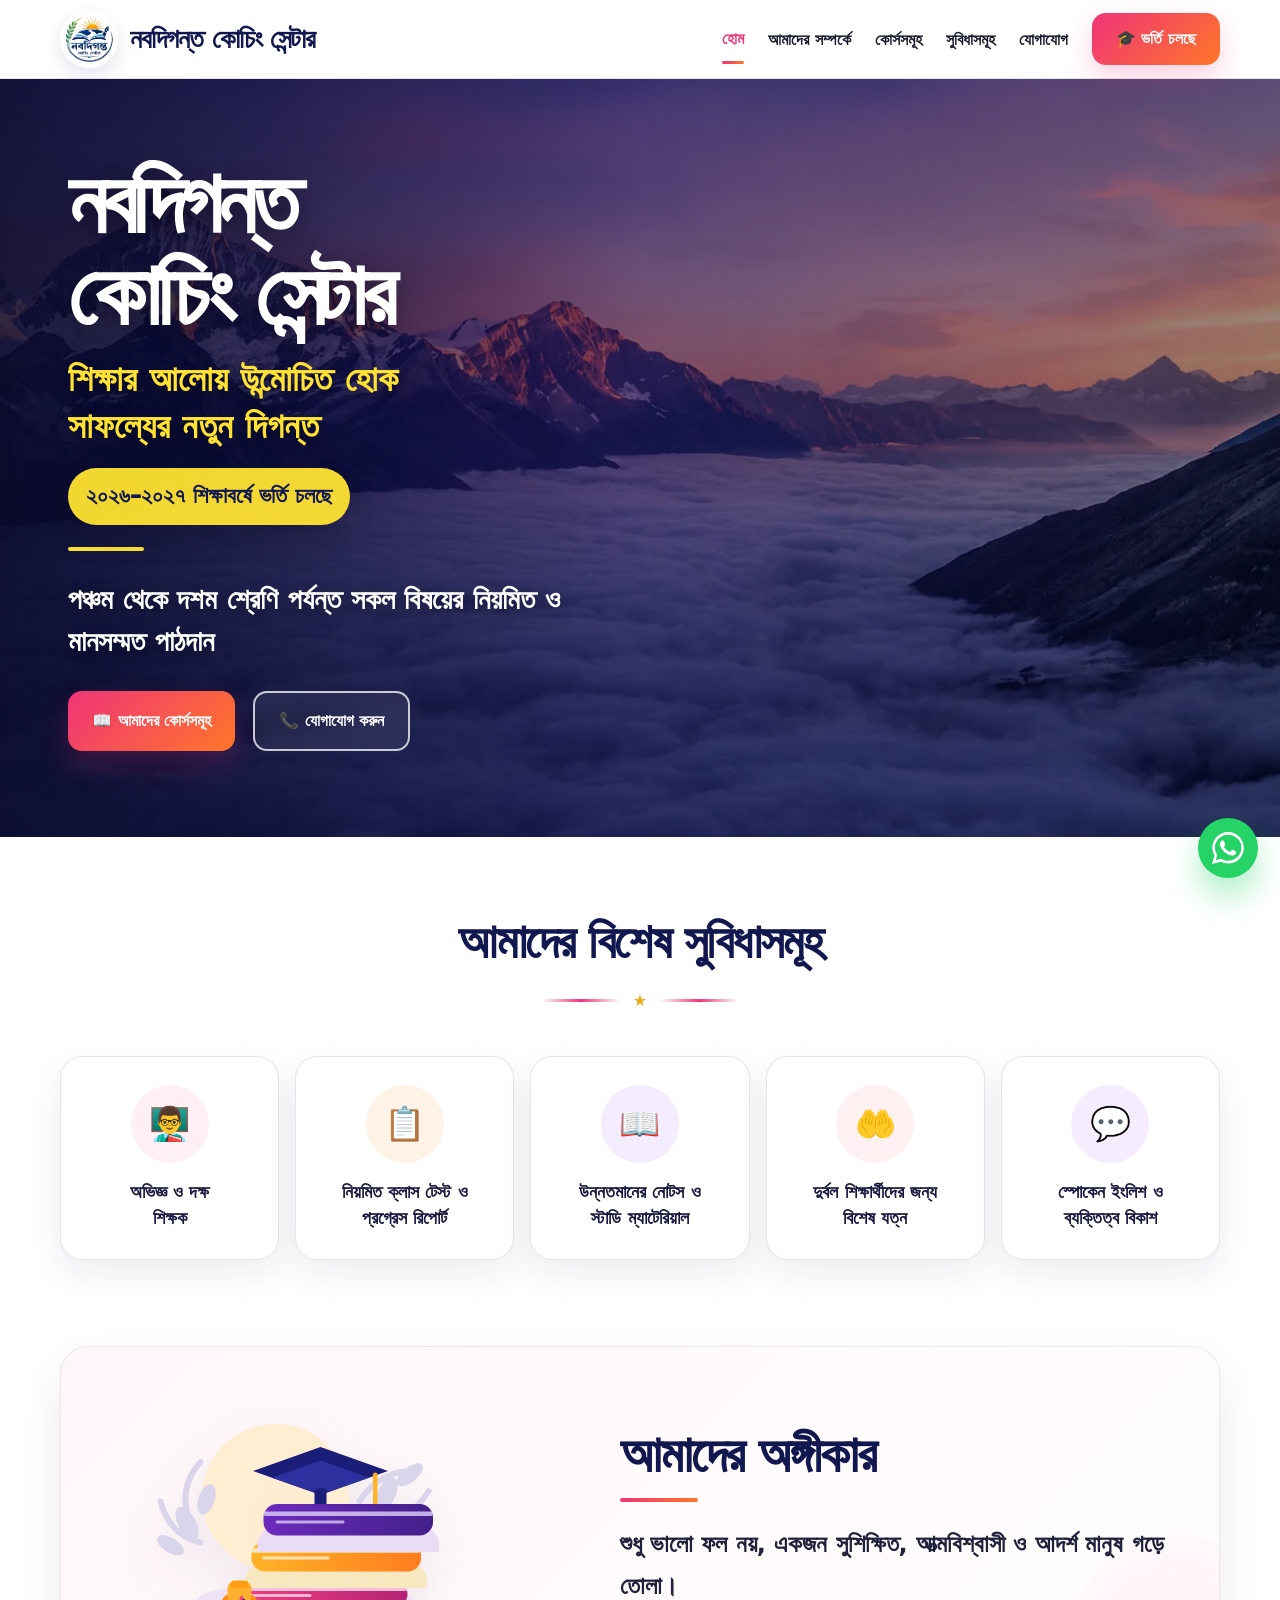
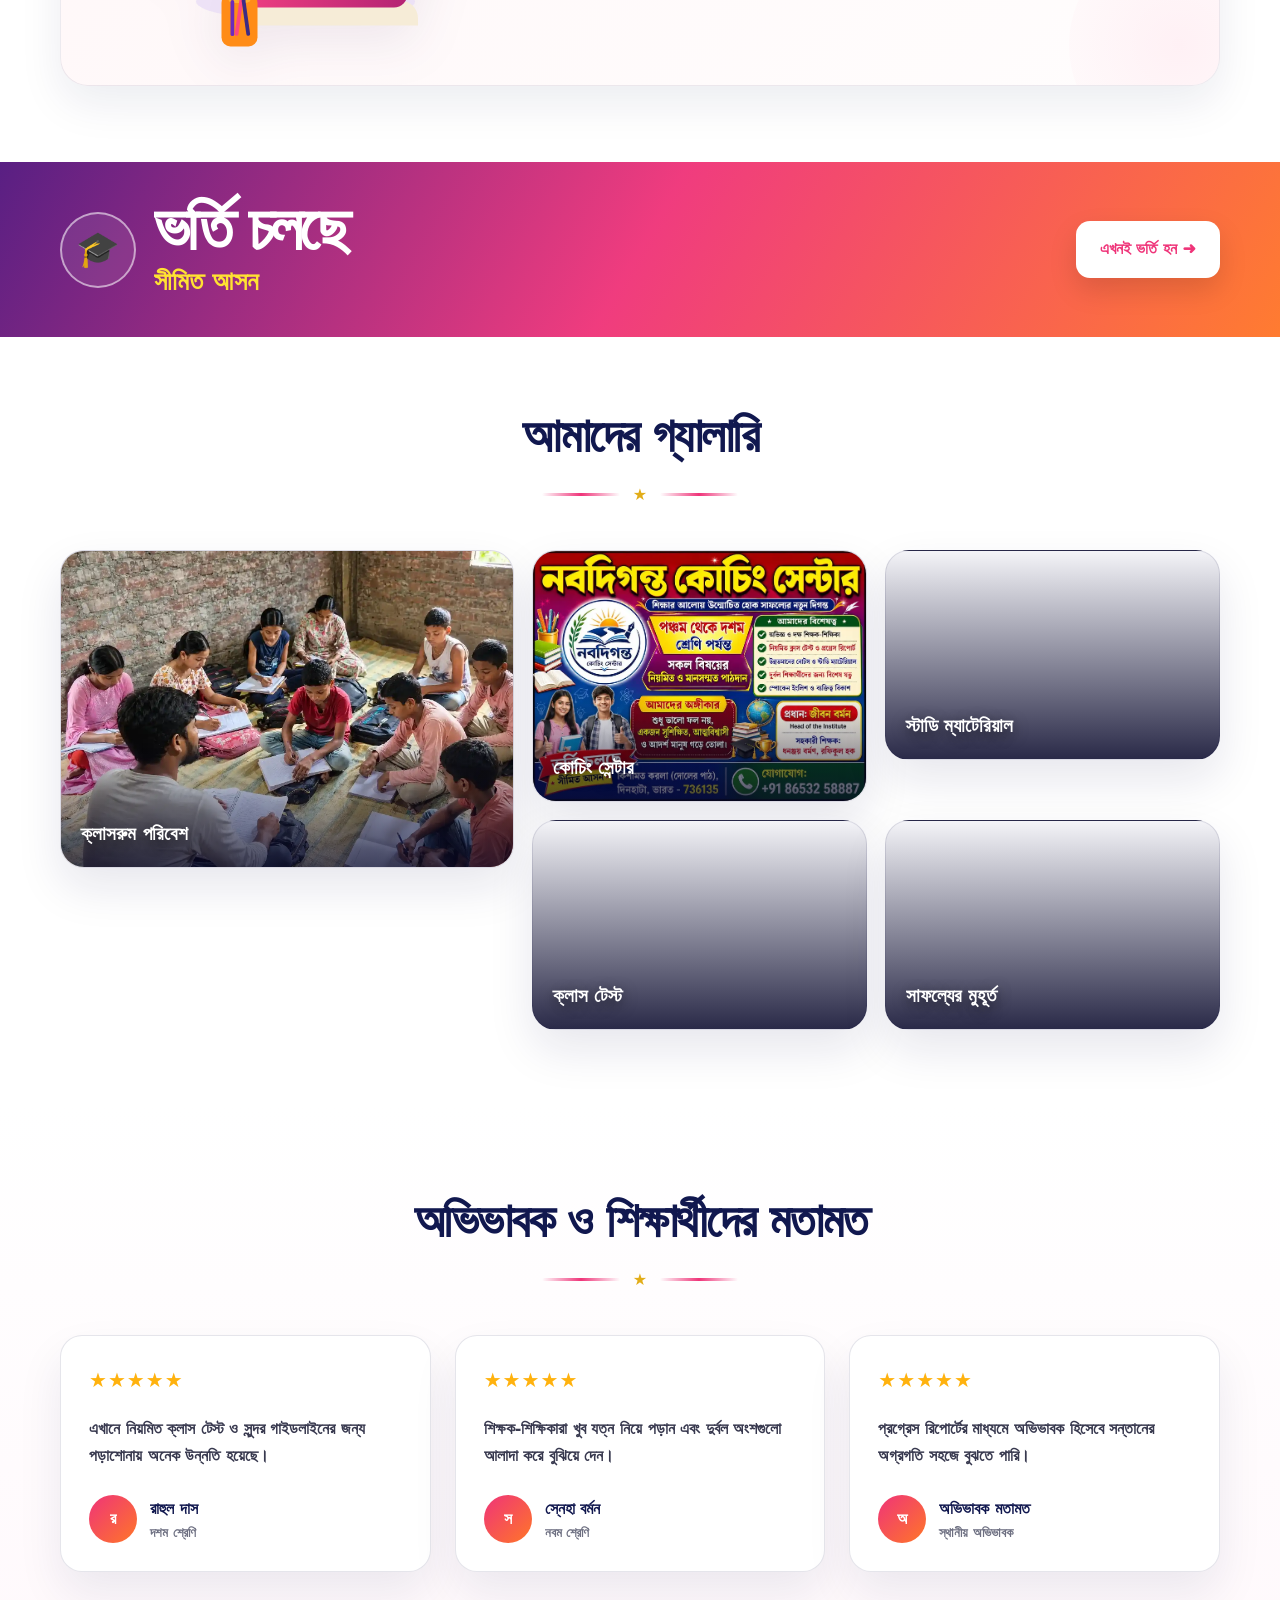
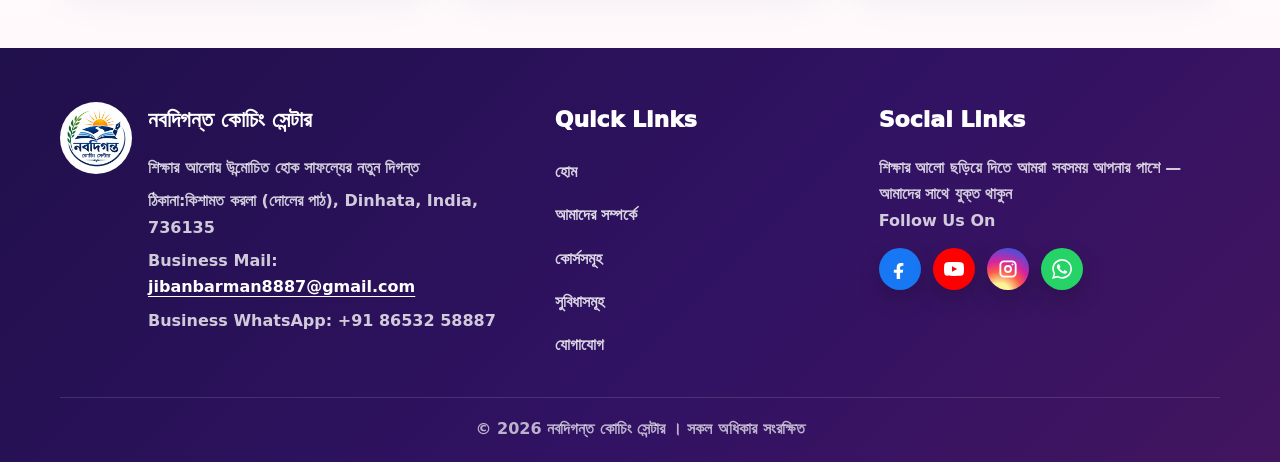
==== commit b94306d2: "Update index.html" ====
--- a/index.html
+++ b/index.html
@@ -360,9 +360,7 @@
           <a class="social wa" href="https://wa.me/918653258887?text=নমস্কার%2C%20নবদিগন্ত%20কোচিং%20সেন্টারে%20ভর্তি%20সম্পর্কে%20জানতে%20চাই।" target="_blank" rel="noopener" aria-label="WhatsApp" title="WhatsApp">
             <svg viewBox="0 0 24 24" aria-hidden="true"><path fill="currentColor" d="M20.5 3.5A11.8 11.8 0 0 0 12.1 0C5.6 0 .3 5.25.3 11.72c0 2.07.55 4.1 1.6 5.88L0 24l6.6-1.73a11.9 11.9 0 0 0 5.5 1.38h.01c6.5 0 11.8-5.25 11.8-11.72 0-3.13-1.22-6.07-3.4-8.43Zm-8.4 18.16c-1.75 0-3.46-.47-4.95-1.35l-.36-.22-3.92 1.03 1.04-3.8-.25-.4a9.7 9.7 0 0 1-1.48-5.2c0-5.36 4.45-9.72 9.92-9.72a9.9 9.9 0 0 1 7.02 2.9 9.6 9.6 0 0 1 2.9 6.83c0 5.36-4.45 9.73-9.92 9.73Zm5.45-7.3c-.3-.15-1.78-.87-2.06-.97-.28-.1-.48-.15-.68.15-.2.3-.78.96-.96 1.16-.18.2-.35.22-.65.07-.3-.15-1.27-.46-2.42-1.47-.9-.79-1.5-1.77-1.68-2.06-.18-.3-.02-.46.13-.61.14-.14.3-.35.45-.52.15-.18.2-.3.3-.5.1-.2.05-.37-.02-.52-.07-.15-.68-1.62-.94-2.22-.25-.58-.5-.5-.68-.5h-.58c-.2 0-.52.08-.8.37-.28.3-1.05 1.02-1.05 2.48s1.08 2.88 1.23 3.08c.15.2 2.13 3.2 5.15 4.49.72.31 1.28.5 1.72.64.72.23 1.38.2 1.9.12.58-.09 1.78-.72 2.03-1.41.25-.7.25-1.3.18-1.42-.08-.12-.28-.2-.58-.34Z"/></svg>
           </a>
-          <a class="social tg" href="#" target="_blank" rel="noopener" aria-label="Telegram" title="Telegram">
-            <svg viewBox="0 0 24 24" aria-hidden="true"><path fill="currentColor" d="M22.2 3.3 1.5 11.2c-1.4.55-1.38 1.32-.25 1.67l5.32 1.64L18.9 6.8c.58-.35 1.12-.16.68.23l-9.98 8.9-.38 5.48c.55 0 .8-.25 1.1-.55l2.65-2.52 5.5 4.03c1.01.55 1.74.27 1.99-.92l3.6-16.65c.37-1.45-.57-2.1-1.86-1.5Z"/></svg>
-          </a>
+          
         </div></div>
     </div>
     <div class="container copyright">© 2026 নবদিগন্ত কোচিং সেন্টার । সকল অধিকার সংরক্ষিত</div>
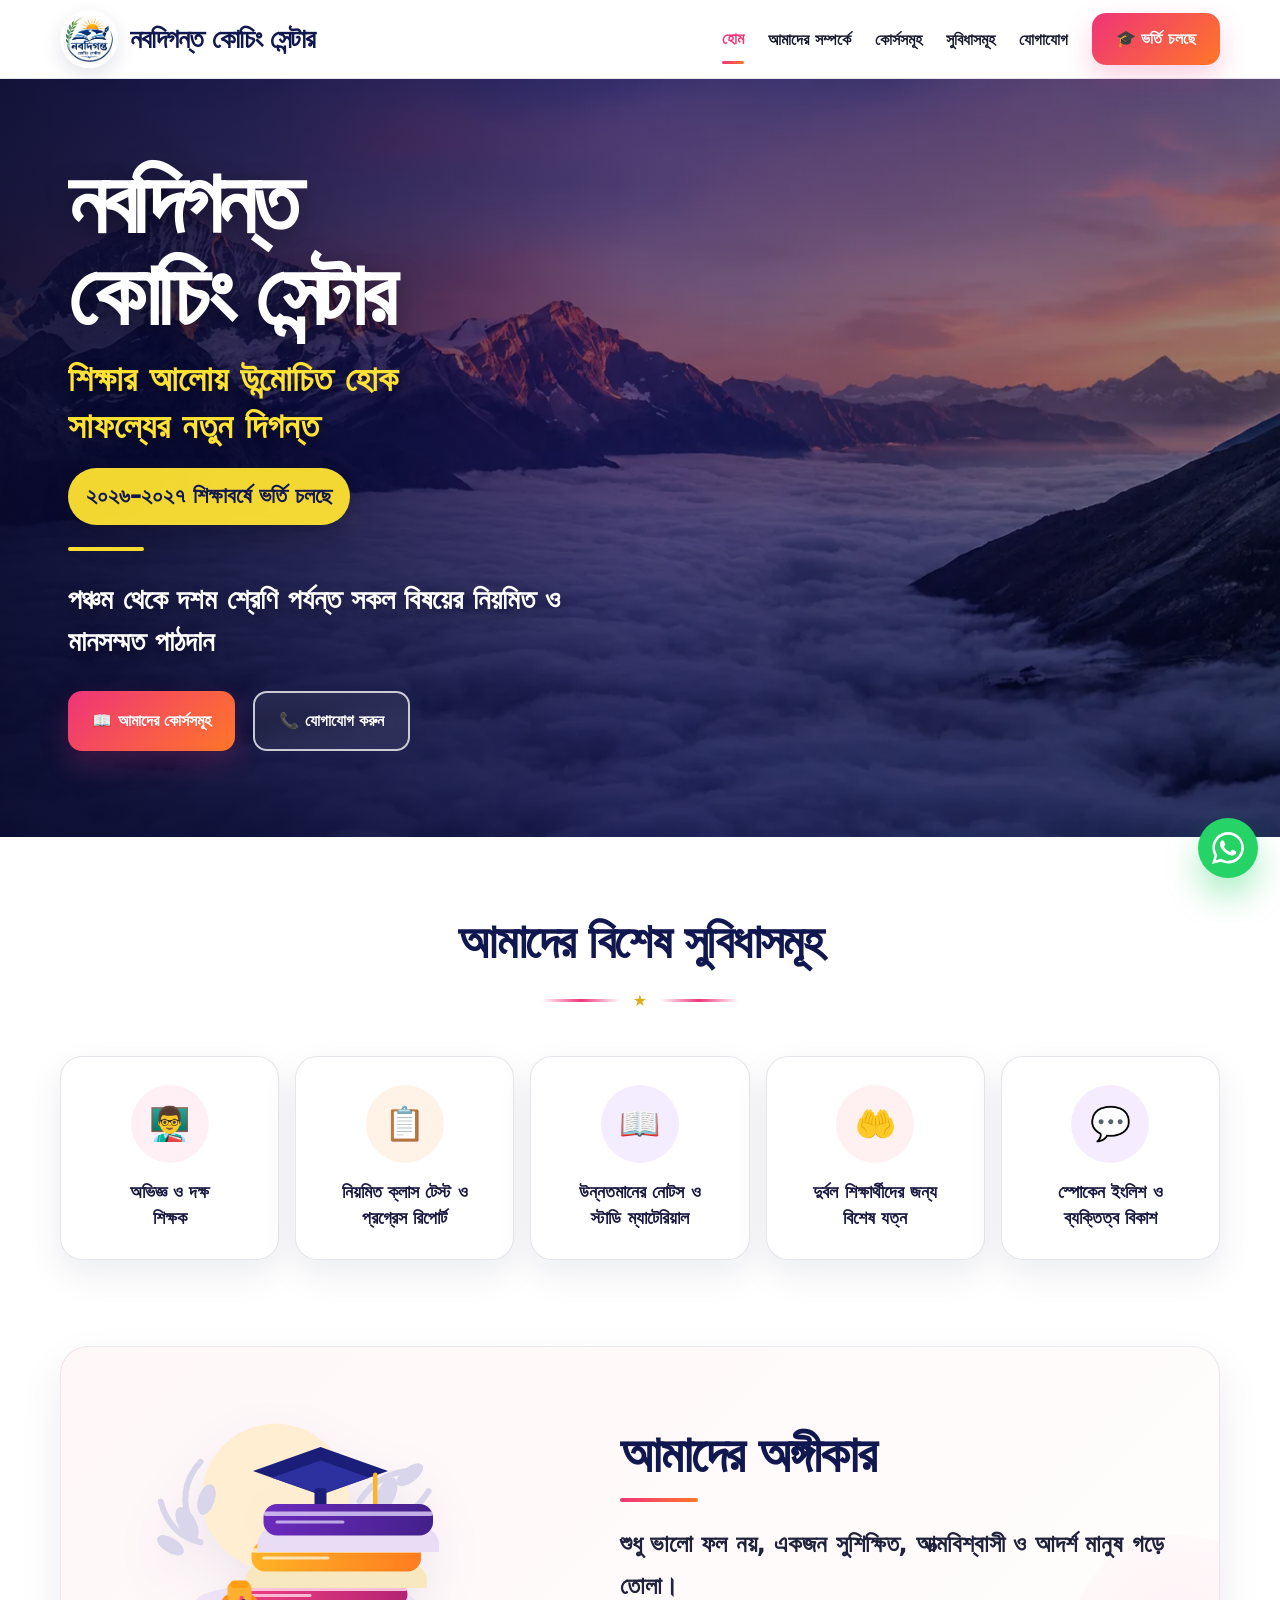
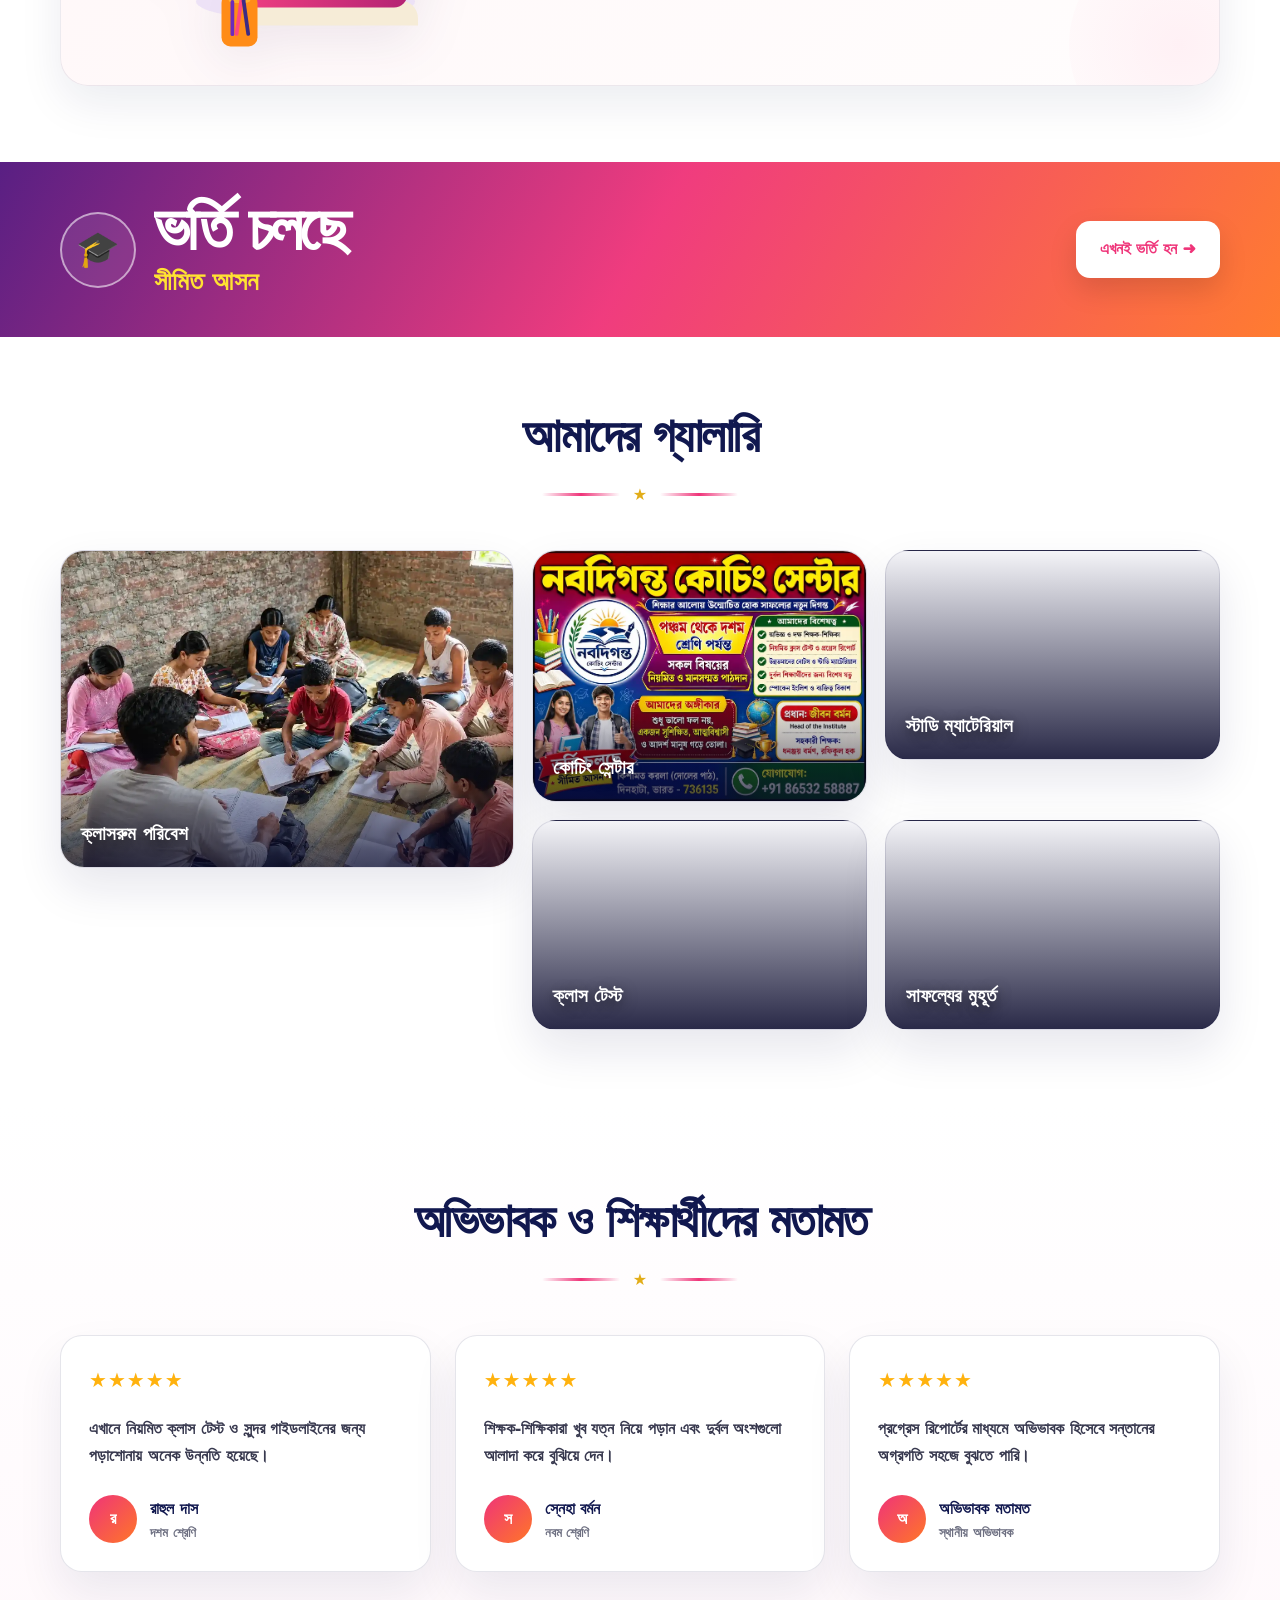
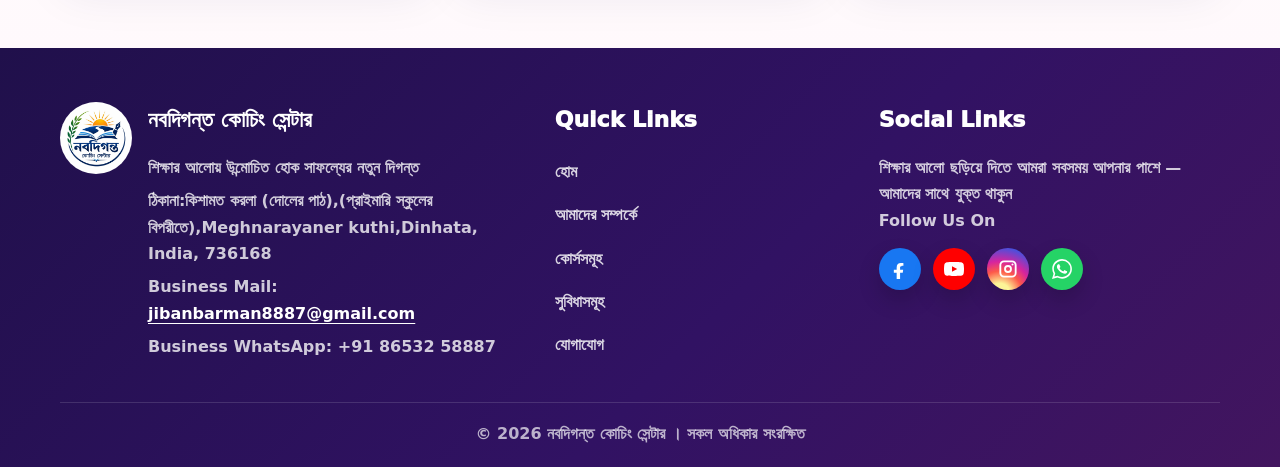
==== commit d273cf8a: "Update index.html" ====
--- a/index.html
+++ b/index.html
@@ -339,7 +339,7 @@
     <div class="container footer-grid">
       <div class="footer-brand">
         <img src="/logo.webp" alt="লোগো" class="footer-logo" loading="lazy">
-        <div><h3 class="footer-title">নবদিগন্ত কোচিং সেন্টার</h3><p>শিক্ষার আলোয় উন্মোচিত হোক সাফল্যের নতুন দিগন্ত</p><p><b>ঠিকানা:</b>কিশামত করলা (দোলের পাঠ), Dinhata, India, 736135</p>
+        <div><h3 class="footer-title">নবদিগন্ত কোচিং সেন্টার</h3><p>শিক্ষার আলোয় উন্মোচিত হোক সাফল্যের নতুন দিগন্ত</p><p><b>ঠিকানা:</b>কিশামত করলা (দোলের পাঠ),(প্রাইমারি স্কুলের বিপরীতে),Meghnarayaner kuthi,Dinhata, India, 736168</p>
             <p><b>Business Mail:</b> 
                 <a class="footer-contact-link" href="mailto:jibanbarman8887@gmail.com">jibanbarman8887@gmail.com</a></p>
             <p><b>Business WhatsApp:</b> +91 86532 58887</p>
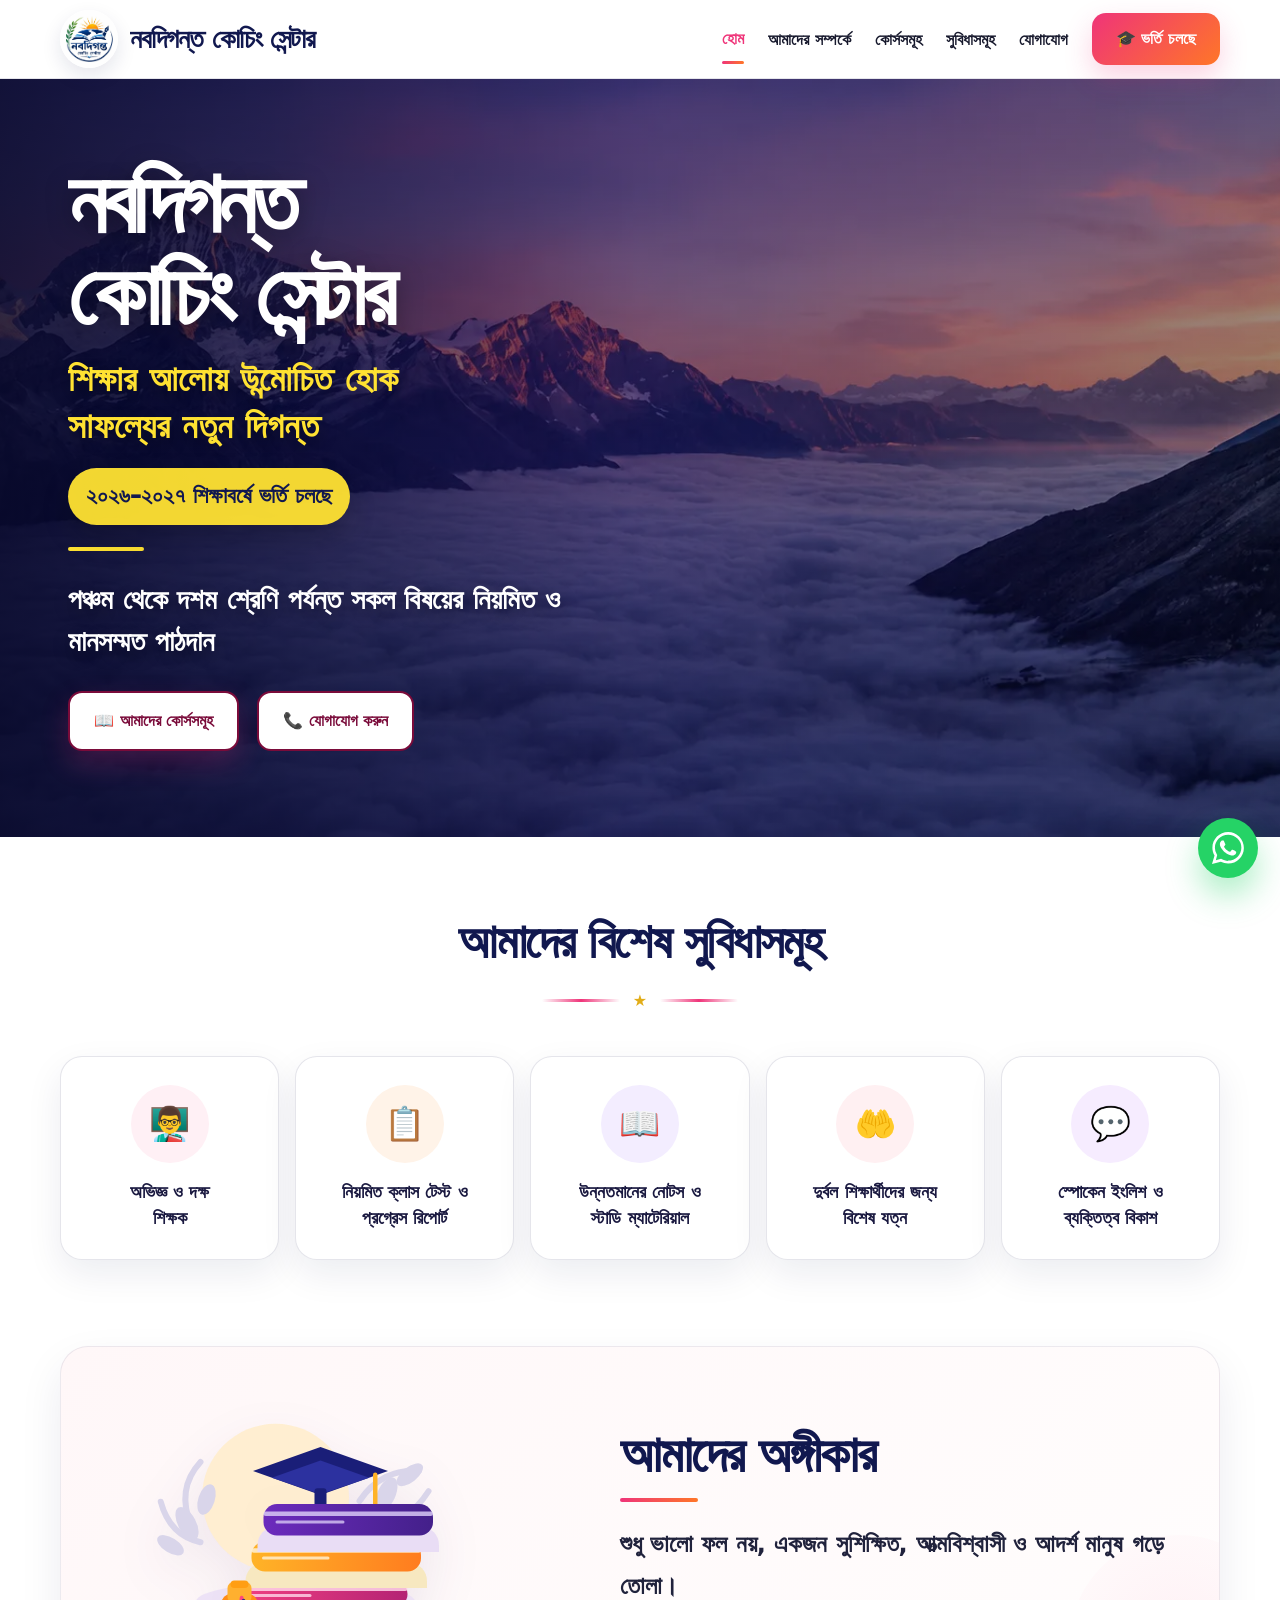
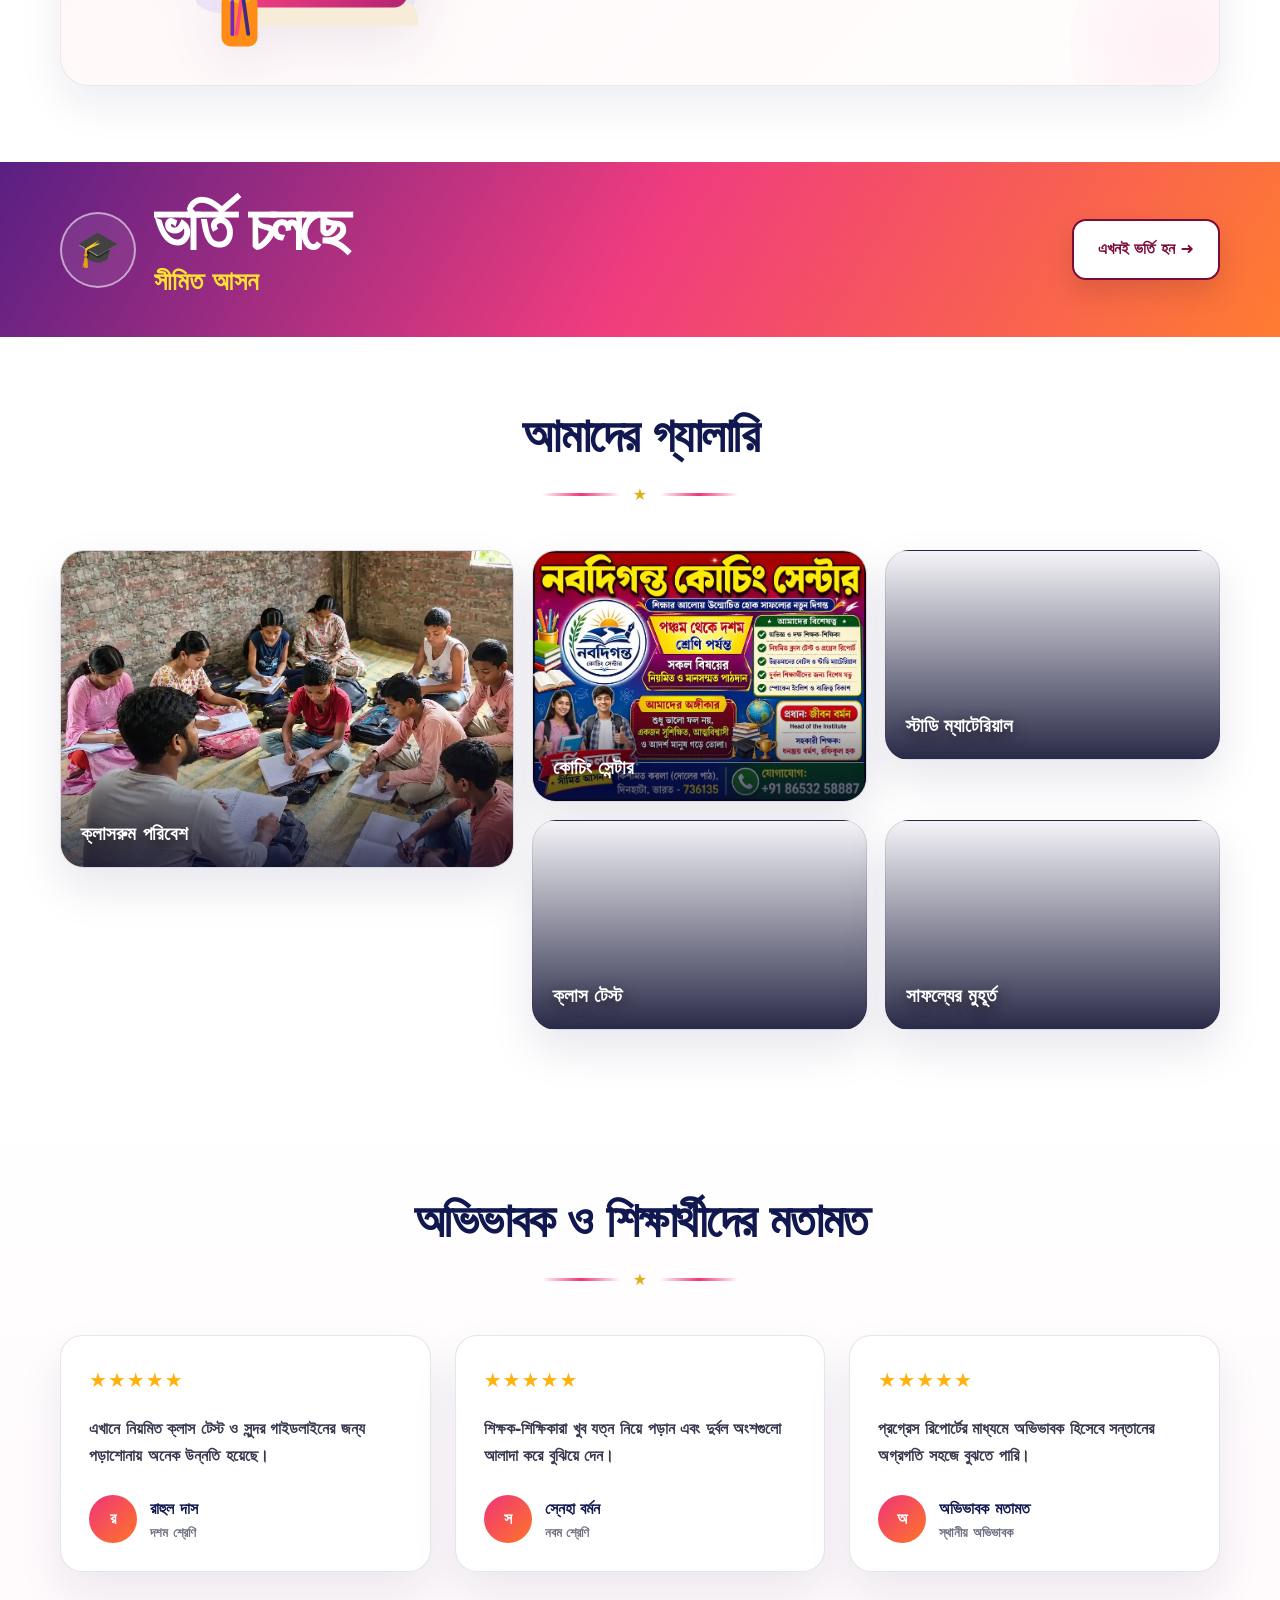
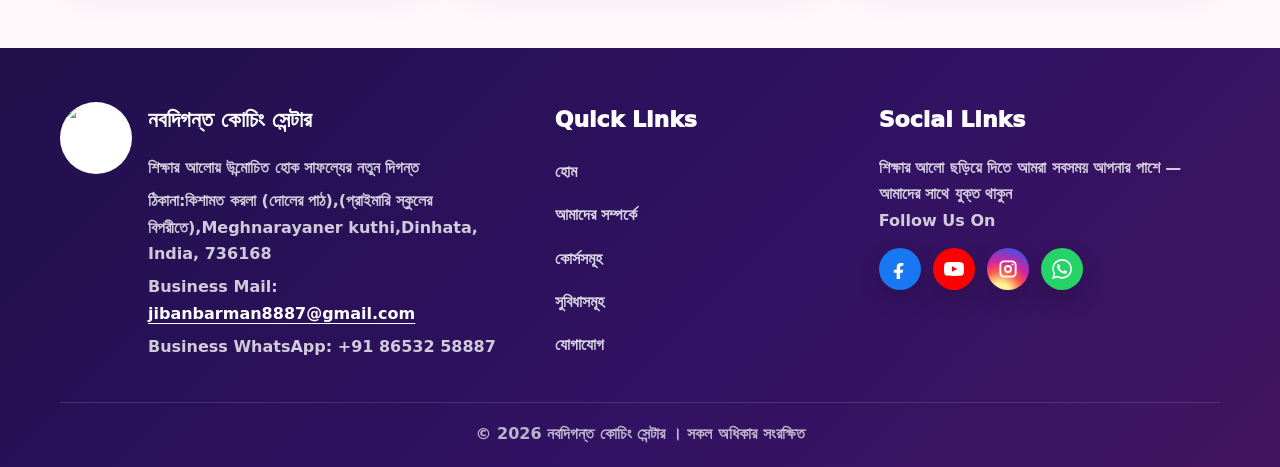
==== commit 95c2d888: "Update index.html" ====
--- a/index.html
+++ b/index.html
@@ -6,6 +6,12 @@
   <meta name="description" content="নবদিগন্ত কোচিং সেন্টার - পঞ্চম থেকে দশম শ্রেণি পর্যন্ত সকল বিষয়ের নিয়মিত ও মানসম্মত পাঠদান।" />
   <title>নবদিগন্ত কোচিং সেন্টার</title>
   <link rel="stylesheet" href="style.css">
+  <!-- Favicon / App Icons -->
+<link rel="icon" href="/favicon.ico" sizes="any">
+<link rel="icon" type="image/png" sizes="32x32" href="/favicon-32x32.png">
+<link rel="apple-touch-icon" sizes="180x180" href="/apple-touch-icon.png">
+<link rel="manifest" href="/site.webmanifest">
+<meta name="theme-color" content="#0f1f4b">
   
 </head>
 <body>
@@ -338,7 +344,7 @@
   <footer class="site-footer">
     <div class="container footer-grid">
       <div class="footer-brand">
-        <img src="/logo.webp" alt="লোগো" class="footer-logo" loading="lazy">
+        <img src="logo-footer.webp" class="footer-logo" alt="নবদিগন্ত কোচিং সেন্টার" width="90" height="90" loading="lazy">
         <div><h3 class="footer-title">নবদিগন্ত কোচিং সেন্টার</h3><p>শিক্ষার আলোয় উন্মোচিত হোক সাফল্যের নতুন দিগন্ত</p><p><b>ঠিকানা:</b>কিশামত করলা (দোলের পাঠ),(প্রাইমারি স্কুলের বিপরীতে),Meghnarayaner kuthi,Dinhata, India, 736168</p>
             <p><b>Business Mail:</b> 
                 <a class="footer-contact-link" href="mailto:jibanbarman8887@gmail.com">jibanbarman8887@gmail.com</a></p>
--- a/style.css
+++ b/style.css
@@ -457,5 +457,20 @@
     font-size:18px;
   }
 }
-
-
+/* Lighthouse contrast fix */
+button.btn,
+a.btn{
+  background:#ffffff !important;
+  color:#7a0b3a !important;
+  border:2px solid #7a0b3a !important;
+  font-weight:900 !important;
+  text-shadow:none !important;
+}
+
+button.btn:hover,
+a.btn:hover{
+  background:#fff1f6 !important;
+  color:#5c082c !important;
+  border-color:#5c082c !important;
+}
+
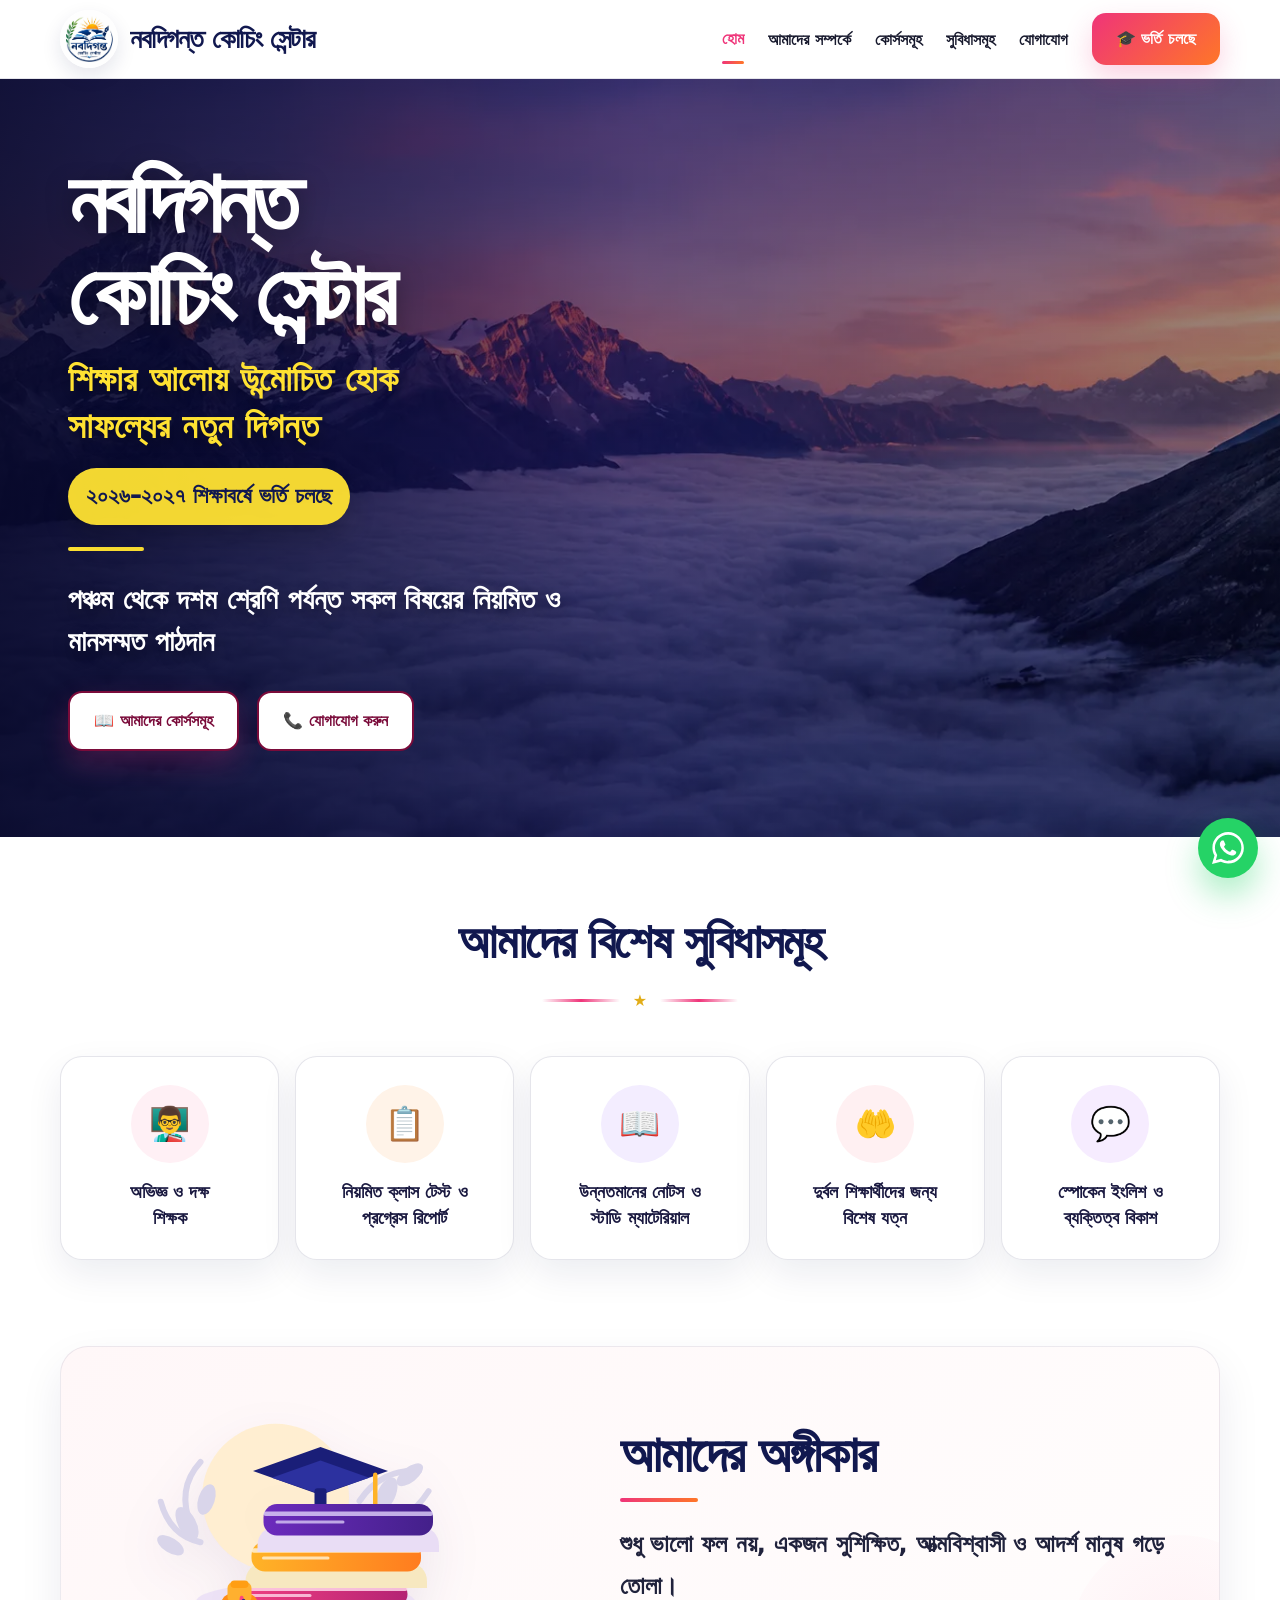
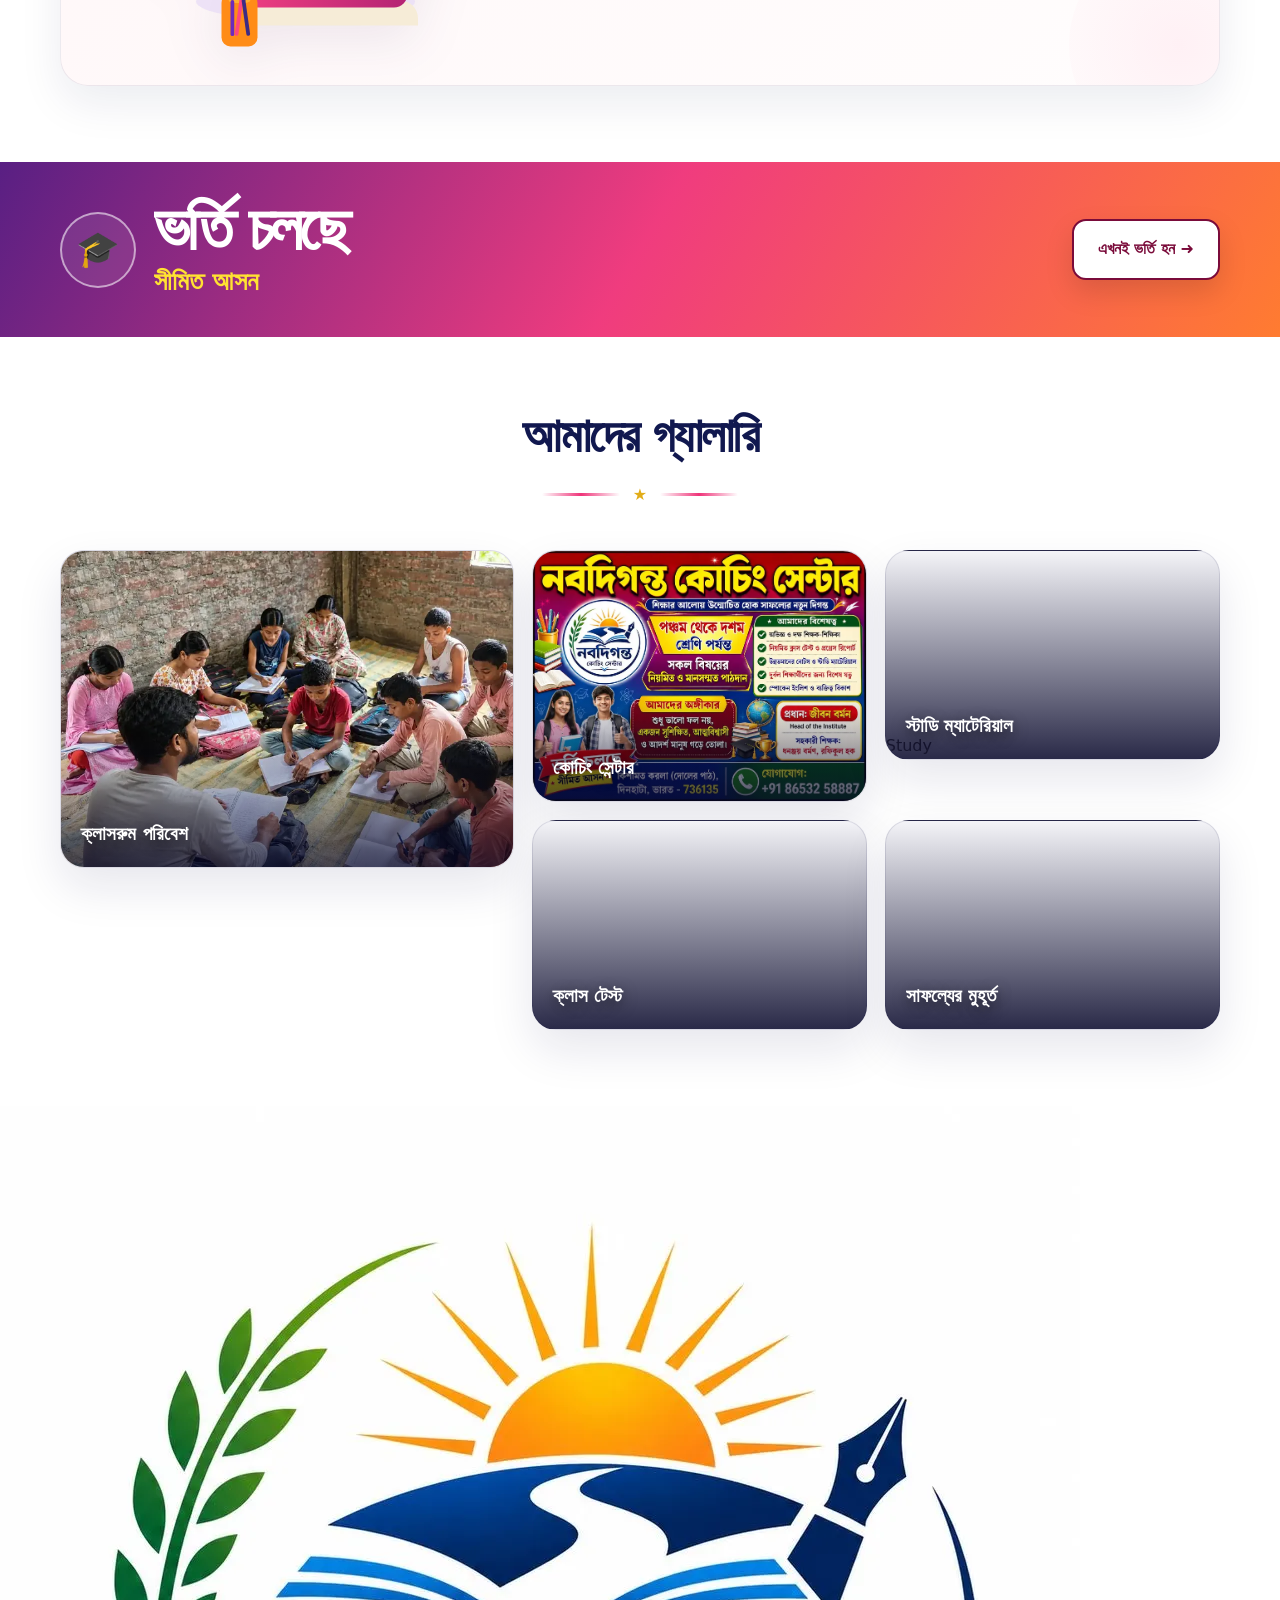
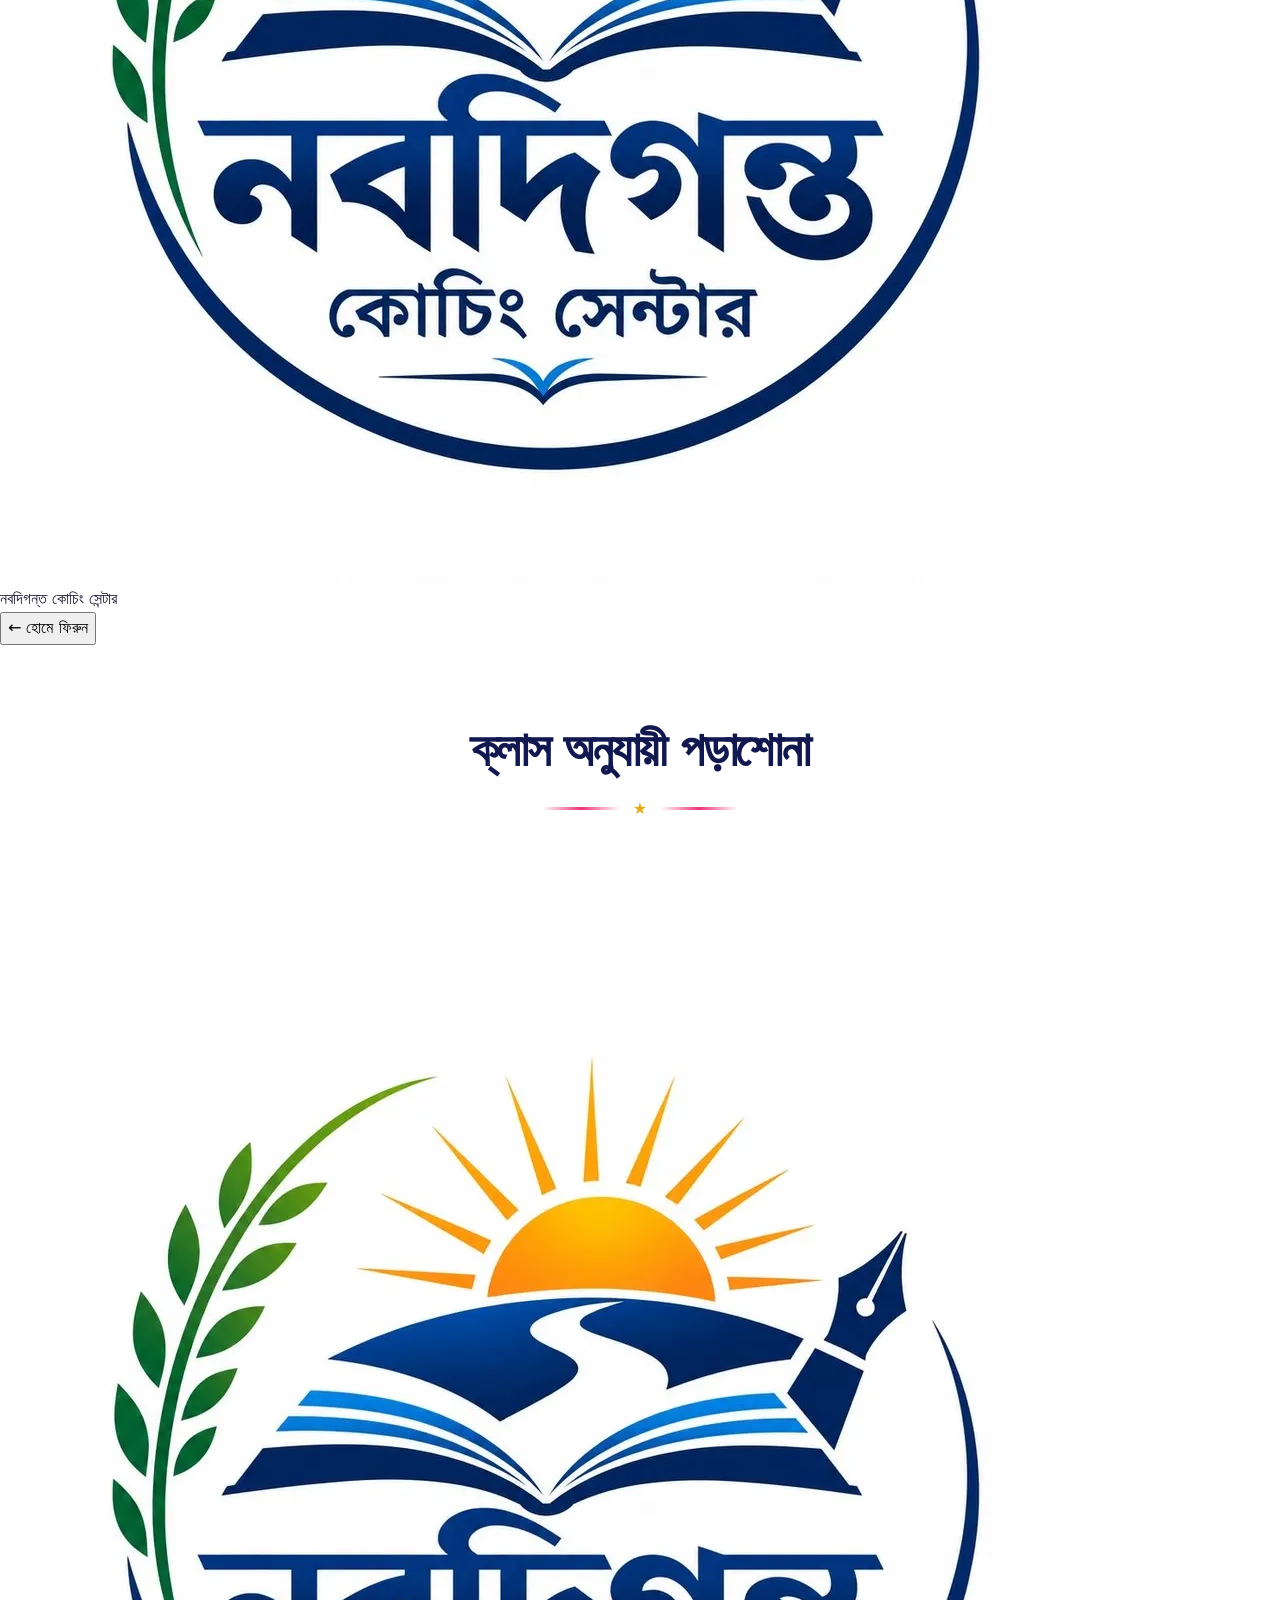
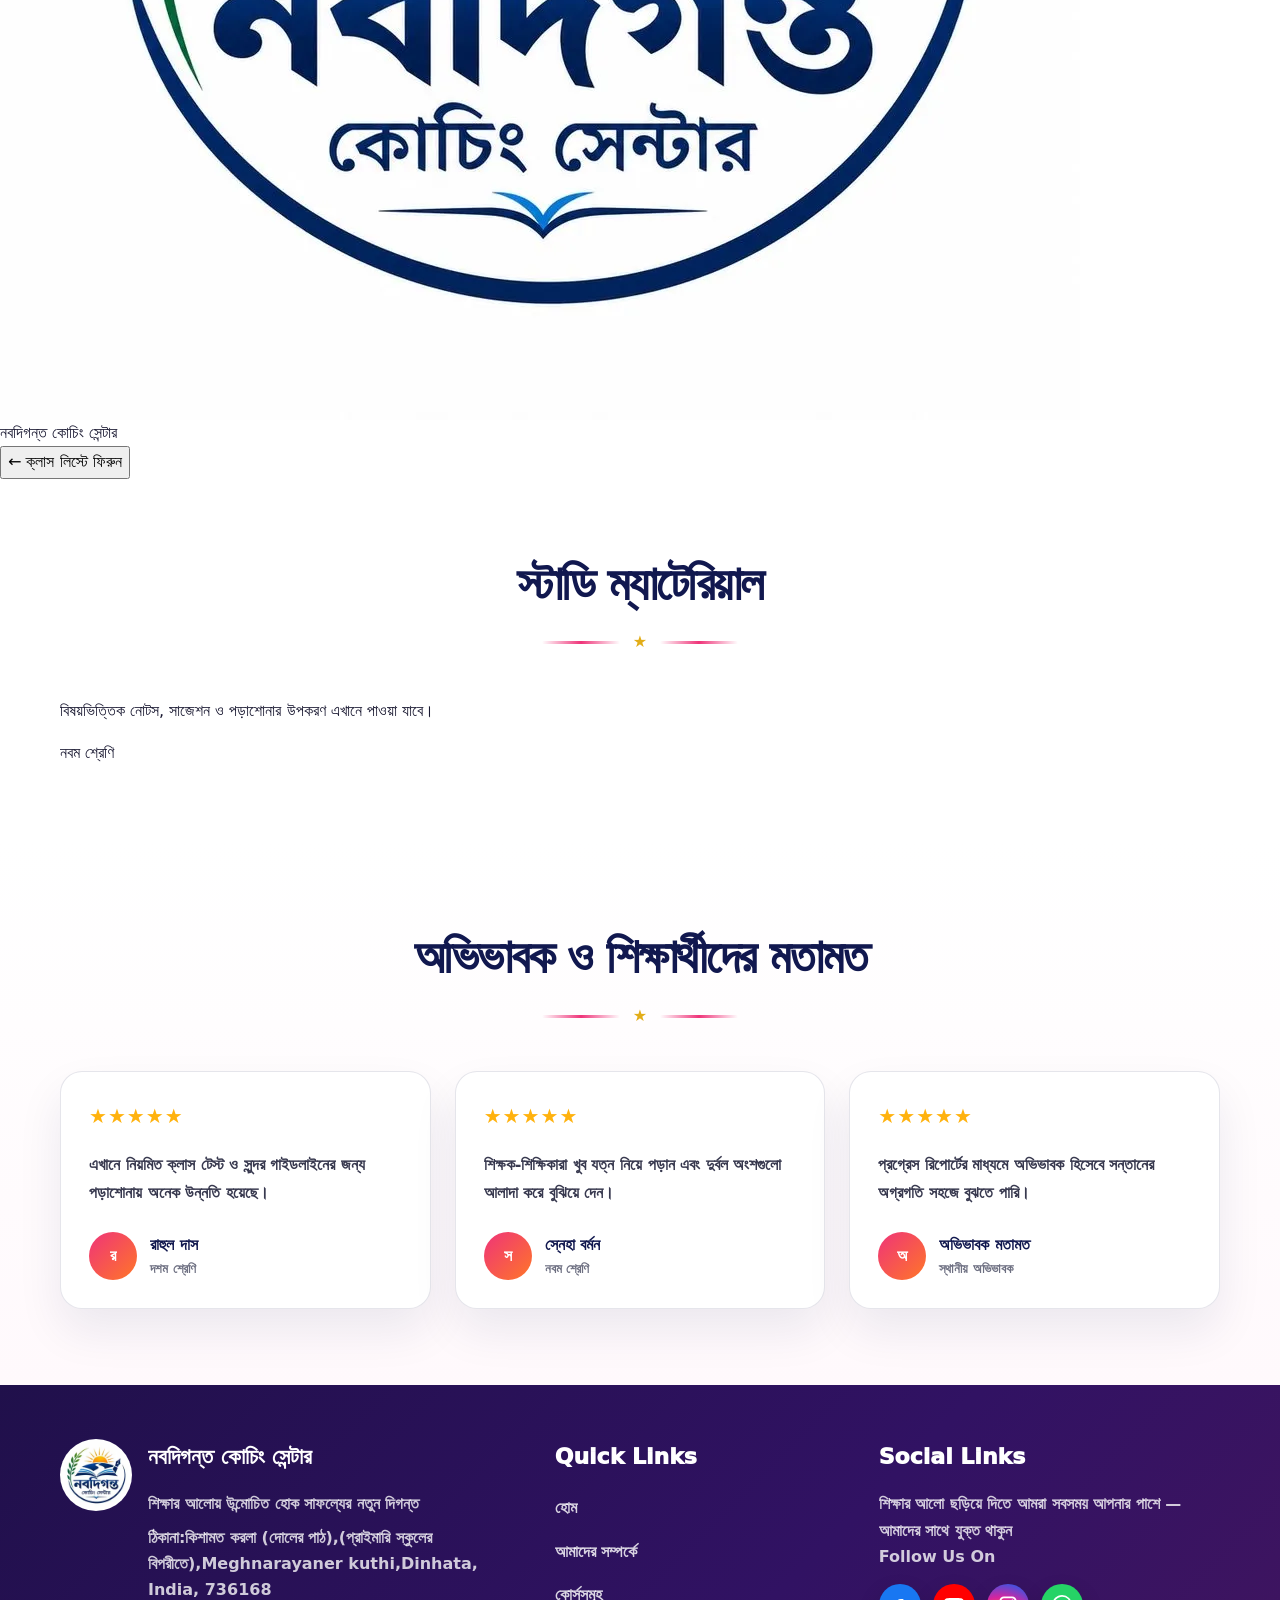
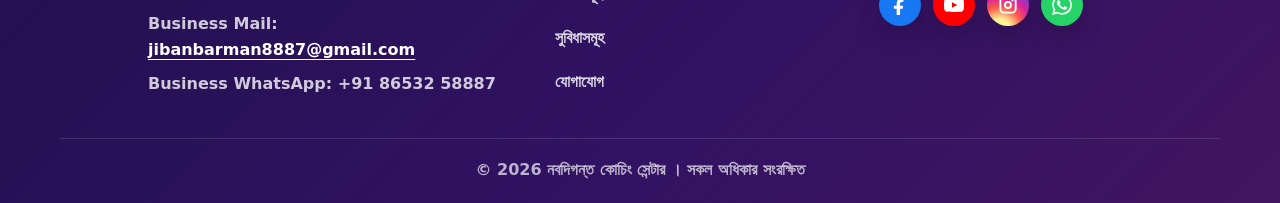
==== commit b9821237: "Update index.html" ====
--- a/index.html
+++ b/index.html
@@ -169,9 +169,12 @@
         <div class="gallery-caption">কোচিং সেন্টার</div>
       </article>
 
-      <article class="gallery-card placeholder">
-        <div class="gallery-placeholder-text">স্টাডি ম্যাটেরিয়াল</div>
-      </article>
+      <article class="gallery-card placeholder study-gallery-card" onclick="openPage('studyPage')">
+  <div class="study-gallery-content">
+    <span class="gallery-placeholder-text">স্টাডি ম্যাটেরিয়াল</span>
+    <span class="study-mini-btn">Study</span>
+  </div>
+</article>
 
       <article class="gallery-card placeholder">
         <div class="gallery-placeholder-text">ক্লাস টেস্ট</div>
@@ -182,6 +185,67 @@
       </article>
     </div>
   </div>
+</section>
+
+      <!-- ================= STUDY PAGE VIEW ================= -->
+<section class="study-page-view" id="studyPage">
+  <header class="study-page-header">
+    <div class="study-header-inner">
+      <div class="study-brand">
+        <img src="logo.webp" alt="নবদিগন্ত কোচিং সেন্টার">
+        <span>নবদিগন্ত কোচিং সেন্টার</span>
+      </div>
+
+      <button class="study-back-btn" onclick="openPage('homePage')">← হোমে ফিরুন</button>
+    </div>
+  </header>
+
+  <main class="study-page-main">
+    <section class="section">
+      <div class="container">
+        <h2 class="section-title">ক্লাস অনুযায়ী পড়াশোনা</h2>
+        <div class="title-deco">★</div>
+
+        <div class="study-classes-grid" id="classCardsArea"></div>
+      </div>
+    </section>
+  </main>
+</section>
+
+
+<!-- ================= MATERIALS PAGE VIEW ================= -->
+<section class="study-page-view" id="materialsPage">
+  <header class="study-page-header">
+    <div class="study-header-inner">
+      <div class="study-brand">
+        <img src="logo.webp" alt="নবদিগন্ত কোচিং সেন্টার">
+        <span>নবদিগন্ত কোচিং সেন্টার</span>
+      </div>
+
+      <button class="study-back-btn" onclick="openPage('studyPage')">← ক্লাস লিস্টে ফিরুন</button>
+    </div>
+  </header>
+
+  <main class="study-page-main">
+    <section class="section">
+      <div class="container">
+        <h2 class="section-title">স্টাডি ম্যাটেরিয়াল</h2>
+        <div class="title-deco">★</div>
+
+        <p class="study-materials-subtitle">
+          বিষয়ভিত্তিক নোটস, সাজেশন ও পড়াশোনার উপকরণ এখানে পাওয়া যাবে।
+        </p>
+
+        <div class="class-label">
+          <span id="selectedClassText">নবম শ্রেণি</span>
+        </div>
+
+        <div class="study-subject-tabs" id="subjectTabsArea"></div>
+
+        <div class="study-material-list" id="materialArea"></div>
+      </div>
+    </section>
+  </main>
 </section>
 
       <section class="section testimonials">
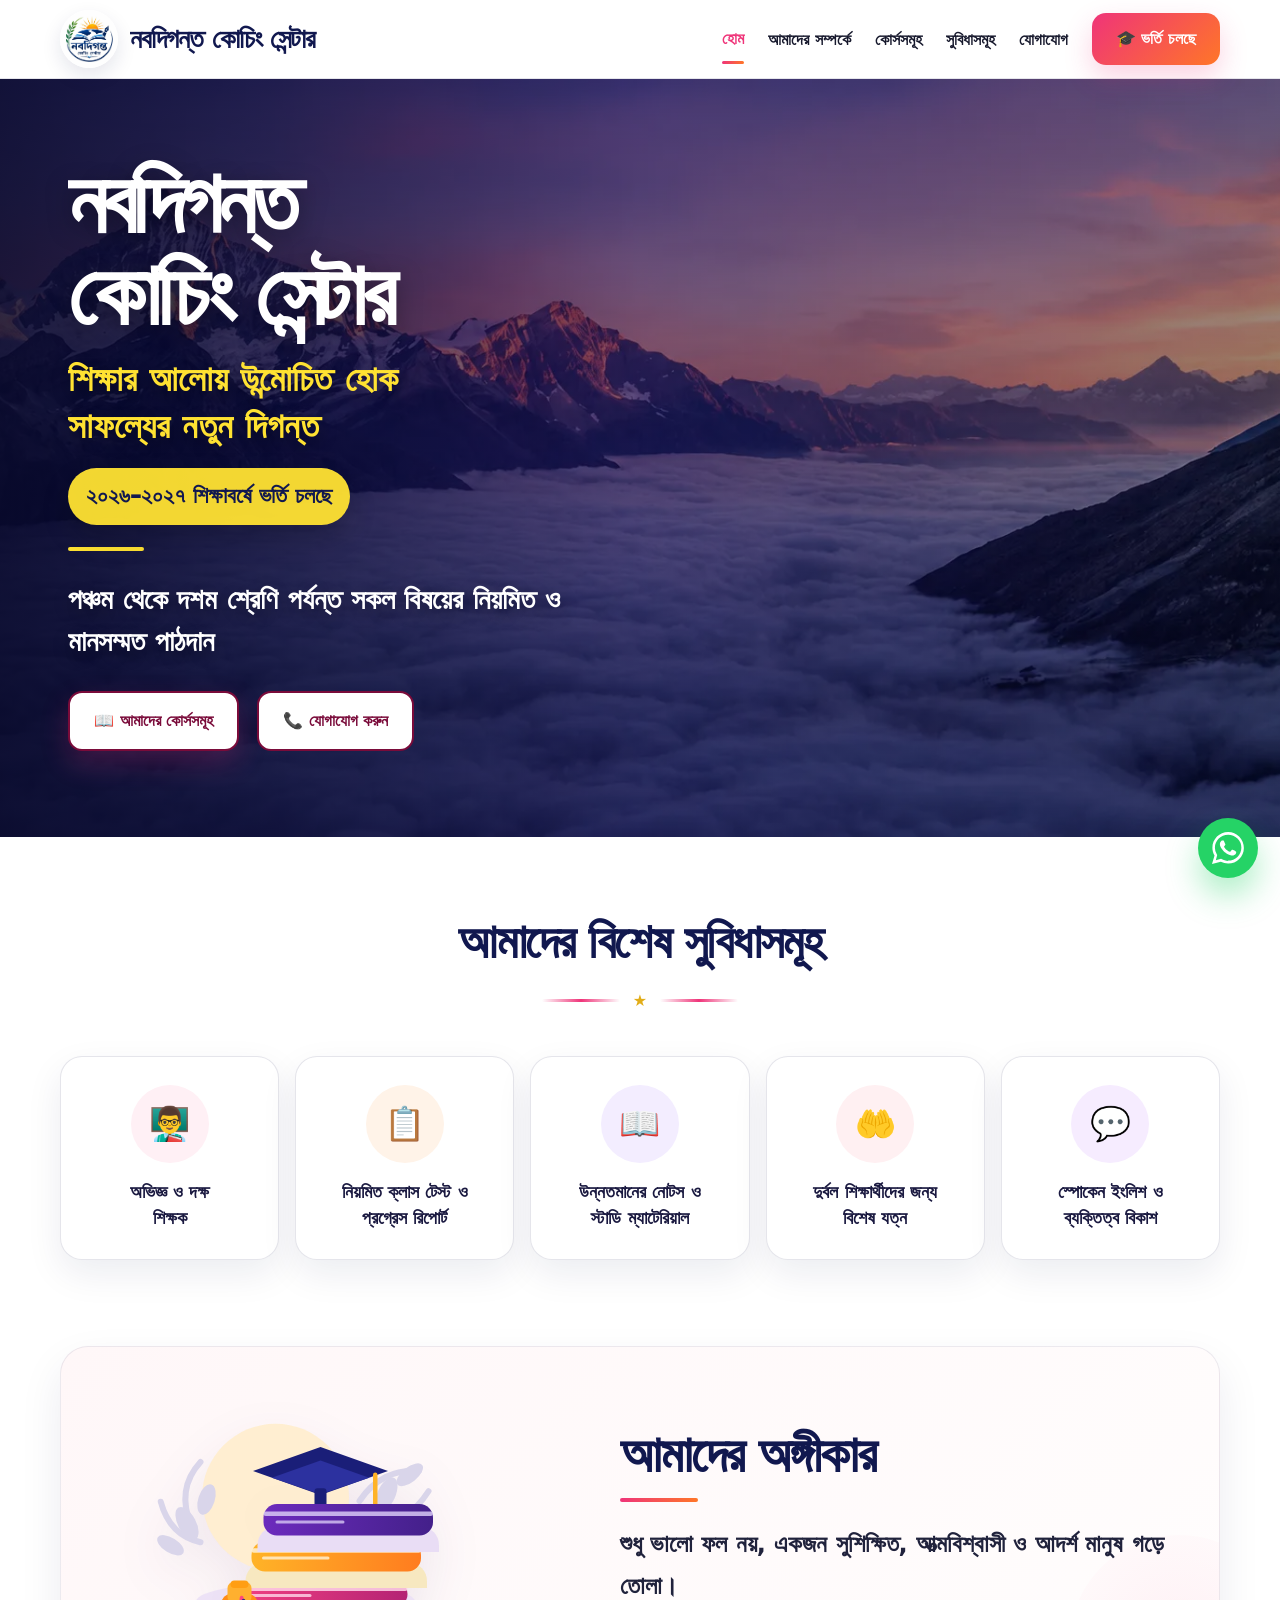
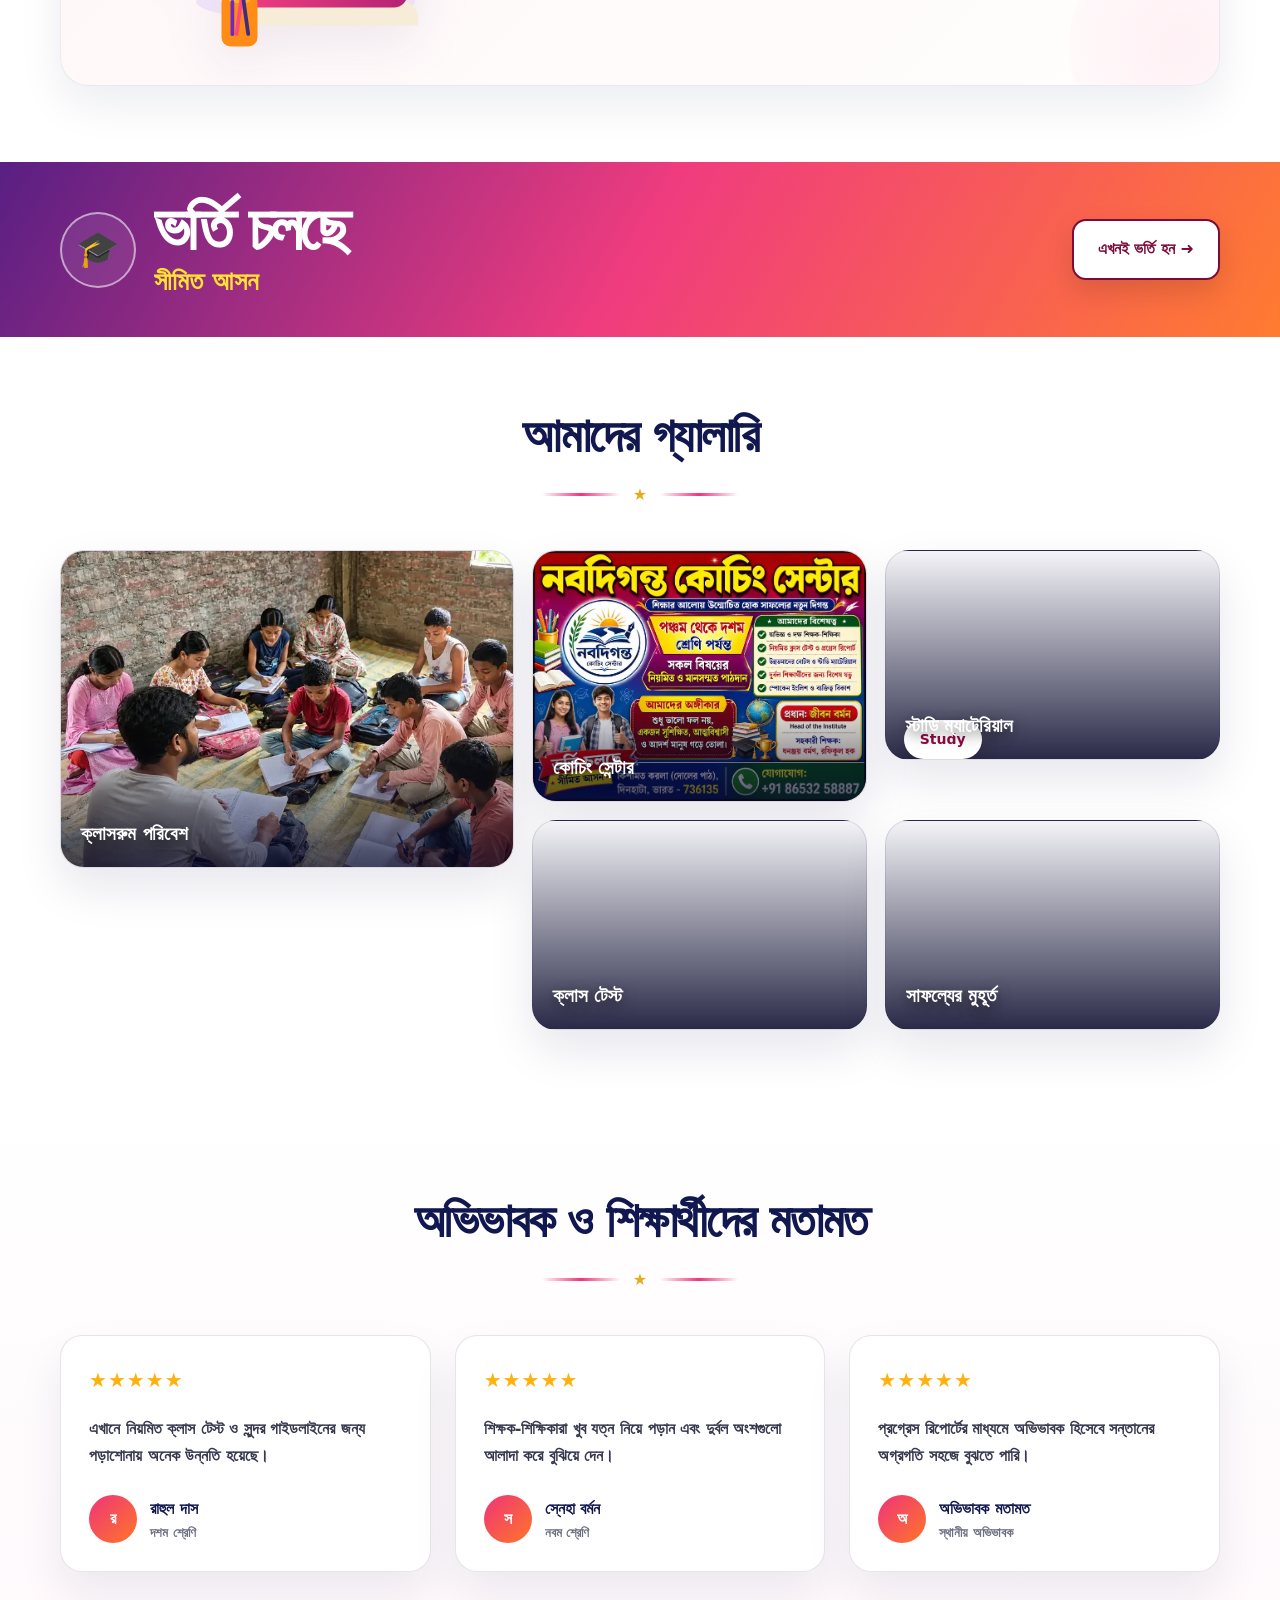
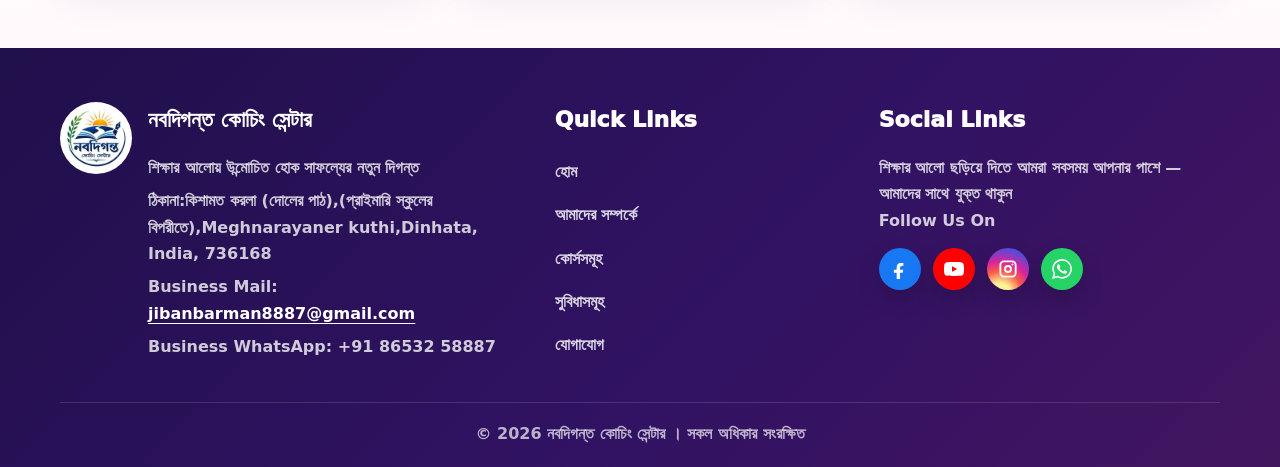
==== commit 05c25336: "Update index.html" ====
--- a/index.html
+++ b/index.html
@@ -169,7 +169,7 @@
         <div class="gallery-caption">কোচিং সেন্টার</div>
       </article>
 
-      <article class="gallery-card placeholder study-gallery-card" onclick="openPage('studyPage')">
+      <article class="gallery-card placeholder study-gallery-card" onclick="openPage('study')">
   <div class="study-gallery-content">
     <span class="gallery-placeholder-text">স্টাডি ম্যাটেরিয়াল</span>
     <span class="study-mini-btn">Study</span>
@@ -187,67 +187,6 @@
   </div>
 </section>
 
-      <!-- ================= STUDY PAGE VIEW ================= -->
-<section class="study-page-view" id="studyPage">
-  <header class="study-page-header">
-    <div class="study-header-inner">
-      <div class="study-brand">
-        <img src="logo.webp" alt="নবদিগন্ত কোচিং সেন্টার">
-        <span>নবদিগন্ত কোচিং সেন্টার</span>
-      </div>
-
-      <button class="study-back-btn" onclick="openPage('homePage')">← হোমে ফিরুন</button>
-    </div>
-  </header>
-
-  <main class="study-page-main">
-    <section class="section">
-      <div class="container">
-        <h2 class="section-title">ক্লাস অনুযায়ী পড়াশোনা</h2>
-        <div class="title-deco">★</div>
-
-        <div class="study-classes-grid" id="classCardsArea"></div>
-      </div>
-    </section>
-  </main>
-</section>
-
-
-<!-- ================= MATERIALS PAGE VIEW ================= -->
-<section class="study-page-view" id="materialsPage">
-  <header class="study-page-header">
-    <div class="study-header-inner">
-      <div class="study-brand">
-        <img src="logo.webp" alt="নবদিগন্ত কোচিং সেন্টার">
-        <span>নবদিগন্ত কোচিং সেন্টার</span>
-      </div>
-
-      <button class="study-back-btn" onclick="openPage('studyPage')">← ক্লাস লিস্টে ফিরুন</button>
-    </div>
-  </header>
-
-  <main class="study-page-main">
-    <section class="section">
-      <div class="container">
-        <h2 class="section-title">স্টাডি ম্যাটেরিয়াল</h2>
-        <div class="title-deco">★</div>
-
-        <p class="study-materials-subtitle">
-          বিষয়ভিত্তিক নোটস, সাজেশন ও পড়াশোনার উপকরণ এখানে পাওয়া যাবে।
-        </p>
-
-        <div class="class-label">
-          <span id="selectedClassText">নবম শ্রেণি</span>
-        </div>
-
-        <div class="study-subject-tabs" id="subjectTabsArea"></div>
-
-        <div class="study-material-list" id="materialArea"></div>
-      </div>
-    </section>
-  </main>
-</section>
-
       <section class="section testimonials">
         <div class="container">
           <h2 class="section-title">অভিভাবক ও শিক্ষার্থীদের মতামত</h2>
@@ -259,6 +198,47 @@
           </div>
         </div>
       </section>
+    </section>
+
+
+    <section id="study" class="page">
+      <div class="page-hero">
+        <div class="container">
+          <h1>ক্লাস অনুযায়ী পড়াশোনা</h1>
+          <p>নিজের শ্রেণি নির্বাচন করে পড়াশোনার উপকরণ দেখুন।</p>
+        </div>
+      </div>
+
+      <div class="section study-page-body">
+        <div class="container">
+          <div class="study-classes-grid" id="classCardsArea"></div>
+        </div>
+      </div>
+    </section>
+
+    <section id="materials" class="page">
+      <div class="page-hero">
+        <div class="container">
+          <h1>স্টাডি ম্যাটেরিয়াল</h1>
+          <p>বিষয়ভিত্তিক নোটস, সাজেশন ও পড়াশোনার উপকরণ এখানে পাওয়া যাবে।</p>
+        </div>
+      </div>
+
+      <div class="section materials-page-body">
+        <div class="container">
+          <div class="class-label">
+            <span id="selectedClassText">নবম শ্রেণি</span>
+          </div>
+
+          <div class="study-subject-tabs" id="subjectTabsArea"></div>
+
+          <div class="study-material-list" id="materialArea"></div>
+
+          <div class="study-page-actions">
+            <button class="study-back-btn" onclick="openPage('study')">← ক্লাস লিস্টে ফিরুন</button>
+          </div>
+        </div>
+      </div>
     </section>
 
     <section id="about" class="page">
--- a/style.css
+++ b/style.css
@@ -474,3 +474,442 @@
   border-color:#5c082c !important;
 }
 
+/* =====================================================
+   STUDY MATERIAL SYSTEM
+===================================================== */
+
+.study-page-view{
+  display:none;
+  min-height:100vh;
+  background:#fff;
+}
+
+.study-page-view.active{
+  display:block;
+}
+
+/* যখন study page open হবে, তখন normal website hide হবে */
+body.study-mode > section:not(.study-page-view),
+body.study-mode > header,
+body.study-mode > footer,
+body.study-mode > main,
+body.study-mode .navbar,
+body.study-mode .wa-float{
+  display:none !important;
+}
+
+body.study-mode .study-page-view.active{
+  display:block !important;
+}
+
+/* Gallery study card */
+.study-gallery-card{
+  cursor:pointer;
+}
+
+.study-gallery-content{
+  width:100%;
+  height:100%;
+  display:flex;
+  align-items:center;
+  justify-content:space-between;
+  gap:18px;
+  padding:0 18px;
+}
+
+.study-gallery-content .gallery-placeholder-text{
+  flex:1;
+  min-width:0;
+}
+
+.study-mini-btn{
+  flex:0 0 auto;
+  display:inline-flex;
+  align-items:center;
+  justify-content:center;
+  padding:8px 16px;
+  border-radius:999px;
+  background:#ffffff;
+  color:#8f0f46;
+  font-size:14px;
+  font-weight:900;
+  text-shadow:none;
+  box-shadow:0 8px 18px rgba(0,0,0,.18);
+}
+
+/* Study page header */
+.study-page-header{
+  background:#fff;
+  padding:16px 0;
+  box-shadow:0 8px 25px rgba(17,24,79,.06);
+  position:sticky;
+  top:0;
+  z-index:999;
+}
+
+.study-header-inner{
+  width:min(1140px,92%);
+  margin:auto;
+  display:flex;
+  align-items:center;
+  justify-content:space-between;
+  gap:16px;
+}
+
+.study-brand{
+  display:flex;
+  align-items:center;
+  gap:12px;
+  color:#11184f;
+  font-weight:950;
+  font-size:22px;
+}
+
+.study-brand img{
+  width:52px;
+  height:52px;
+  border-radius:50%;
+  object-fit:cover;
+}
+
+.study-back-btn{
+  border:none;
+  cursor:pointer;
+  display:inline-flex;
+  align-items:center;
+  justify-content:center;
+  padding:11px 18px;
+  border-radius:999px;
+  background:#fff1f6;
+  color:#c52f6d;
+  font-weight:900;
+  font-size:15px;
+}
+
+/* Study class page */
+#studyPage{
+  background:#fff5fa;
+}
+
+.study-classes-grid{
+  display:grid;
+  grid-template-columns:repeat(3,1fr);
+  gap:28px;
+}
+
+.study-class-card{
+  background:#fff;
+  border-radius:28px;
+  padding:30px 26px;
+  box-shadow:0 18px 46px rgba(17,24,79,.08);
+  border:1px solid rgba(17,24,79,.06);
+  transition:.25s ease;
+}
+
+.study-class-card:hover{
+  transform:translateY(-5px);
+}
+
+.study-class-badge{
+  display:inline-block;
+  padding:11px 17px;
+  border-radius:999px;
+  background:linear-gradient(135deg,#ef3479,#ff7a59);
+  color:#fff;
+  font-size:14px;
+  font-weight:900;
+  margin-bottom:20px;
+}
+
+.study-class-card h3{
+  font-size:31px;
+  line-height:1.15;
+  margin-bottom:14px;
+  color:#11184f;
+  font-weight:950;
+}
+
+.study-class-card p{
+  color:#6b7280;
+  line-height:1.75;
+  font-size:16px;
+  margin-bottom:24px;
+}
+
+.study-now-btn{
+  width:100%;
+  border:none;
+  cursor:pointer;
+  display:flex;
+  align-items:center;
+  justify-content:center;
+  border-radius:16px;
+  padding:16px 18px;
+  background:#fdecef;
+  color:#ef3479;
+  font-weight:950;
+  font-size:19px;
+  transition:.25s ease;
+}
+
+.study-now-btn:hover{
+  transform:translateY(-2px);
+  background:#f9dfe5;
+}
+
+/* Materials page */
+.study-materials-subtitle{
+  text-align:center;
+  font-size:17px;
+  color:#6b7280;
+  margin-bottom:24px;
+  line-height:1.7;
+}
+
+.class-label{
+  text-align:center;
+  margin-bottom:28px;
+}
+
+.class-label span{
+  display:inline-flex;
+  align-items:center;
+  justify-content:center;
+  padding:10px 18px;
+  border-radius:999px;
+  background:#fff1f6;
+  color:#c52f6d;
+  font-weight:950;
+}
+
+.study-subject-tabs{
+  display:flex;
+  justify-content:center;
+  flex-wrap:wrap;
+  gap:14px;
+  margin-bottom:32px;
+}
+
+.study-subject-tab{
+  border:1px solid #d8deea;
+  background:#fff;
+  color:#11184f;
+  padding:13px 24px;
+  border-radius:999px;
+  font-weight:900;
+  font-size:16px;
+  cursor:pointer;
+  transition:.25s ease;
+  box-shadow:0 8px 20px rgba(17,24,79,.04);
+}
+
+.study-subject-tab:hover{
+  transform:translateY(-2px);
+}
+
+.study-subject-tab.active{
+  background:#16246a;
+  color:#fff;
+  border-color:#16246a;
+}
+
+.study-material-list{
+  display:grid;
+  gap:18px;
+}
+
+.study-material-card{
+  display:flex;
+  align-items:center;
+  justify-content:space-between;
+  gap:24px;
+  background:#fff;
+  border:1px solid #dde4ef;
+  border-radius:26px;
+  padding:28px 24px;
+  box-shadow:0 14px 38px rgba(17,24,79,.08);
+}
+
+.study-material-icon{
+  width:72px;
+  height:72px;
+  min-width:72px;
+  border-radius:20px;
+  display:flex;
+  align-items:center;
+  justify-content:center;
+  background:#eaf4ff;
+  font-size:36px;
+}
+
+.study-material-content{
+  flex:1;
+}
+
+.study-material-content h3{
+  margin-bottom:8px;
+  color:#11184f;
+  font-size:24px;
+  font-weight:950;
+}
+
+.study-material-content p{
+  margin-bottom:8px;
+  color:#6b7280;
+  font-size:16px;
+  line-height:1.6;
+}
+
+.study-material-content span{
+  color:#ef3479;
+  font-weight:900;
+  font-size:15px;
+}
+
+.study-material-actions{
+  display:flex;
+  gap:12px;
+  flex-wrap:wrap;
+}
+
+.study-material-btn{
+  display:inline-flex;
+  align-items:center;
+  justify-content:center;
+  text-decoration:none;
+  padding:14px 22px;
+  border-radius:16px;
+  font-weight:900;
+  font-size:16px;
+  transition:.25s ease;
+  white-space:nowrap;
+}
+
+.study-material-btn.primary{
+  background:#16246a;
+  color:#fff;
+}
+
+.study-material-btn.secondary{
+  background:#fff1f6;
+  color:#c52f6d;
+  border:1px solid #f0c7d7;
+}
+
+.study-material-btn:hover{
+  transform:translateY(-2px);
+}
+
+.study-empty-box{
+  background:#fff;
+  border:1px solid #dde4ef;
+  border-radius:26px;
+  padding:32px 26px;
+  box-shadow:0 14px 38px rgba(17,24,79,.08);
+  text-align:center;
+}
+
+.study-empty-box h3{
+  margin-bottom:10px;
+  color:#11184f;
+  font-size:24px;
+  font-weight:950;
+}
+
+.study-empty-box p{
+  margin:0;
+  color:#6b7280;
+  font-size:16px;
+  line-height:1.7;
+}
+
+/* Mobile responsive */
+@media(max-width:991px){
+  .study-classes-grid{
+    grid-template-columns:repeat(2,1fr);
+  }
+}
+
+@media(max-width:767px){
+  .study-page-main .section{
+    padding:50px 0;
+  }
+
+  .study-header-inner{
+    align-items:flex-start;
+    flex-direction:column;
+  }
+
+  .study-brand{
+    font-size:19px;
+  }
+
+  .study-brand img{
+    width:46px;
+    height:46px;
+  }
+
+  .study-classes-grid{
+    grid-template-columns:1fr;
+    gap:18px;
+  }
+
+  .study-class-card{
+    padding:24px 20px;
+  }
+
+  .study-class-card h3{
+    font-size:27px;
+  }
+
+  .study-now-btn{
+    font-size:17px;
+  }
+
+  .study-subject-tabs{
+    justify-content:flex-start;
+    flex-wrap:nowrap;
+    overflow-x:auto;
+    padding-bottom:9px;
+    scrollbar-width:thin;
+  }
+
+  .study-subject-tab{
+    flex:0 0 auto;
+    white-space:nowrap;
+  }
+
+  .study-material-card{
+    flex-direction:column;
+    align-items:flex-start;
+    gap:18px;
+    padding:22px 18px;
+  }
+
+  .study-material-actions{
+    width:100%;
+    flex-direction:column;
+  }
+
+  .study-material-btn{
+    width:100%;
+  }
+
+  .study-material-content h3{
+    font-size:21px;
+  }
+
+  .study-gallery-content{
+    flex-direction:column;
+    align-items:flex-start;
+    justify-content:center;
+    gap:10px;
+    padding:0 14px;
+  }
+
+  .study-mini-btn{
+    padding:7px 14px;
+    font-size:13px;
+  }
+}
+
